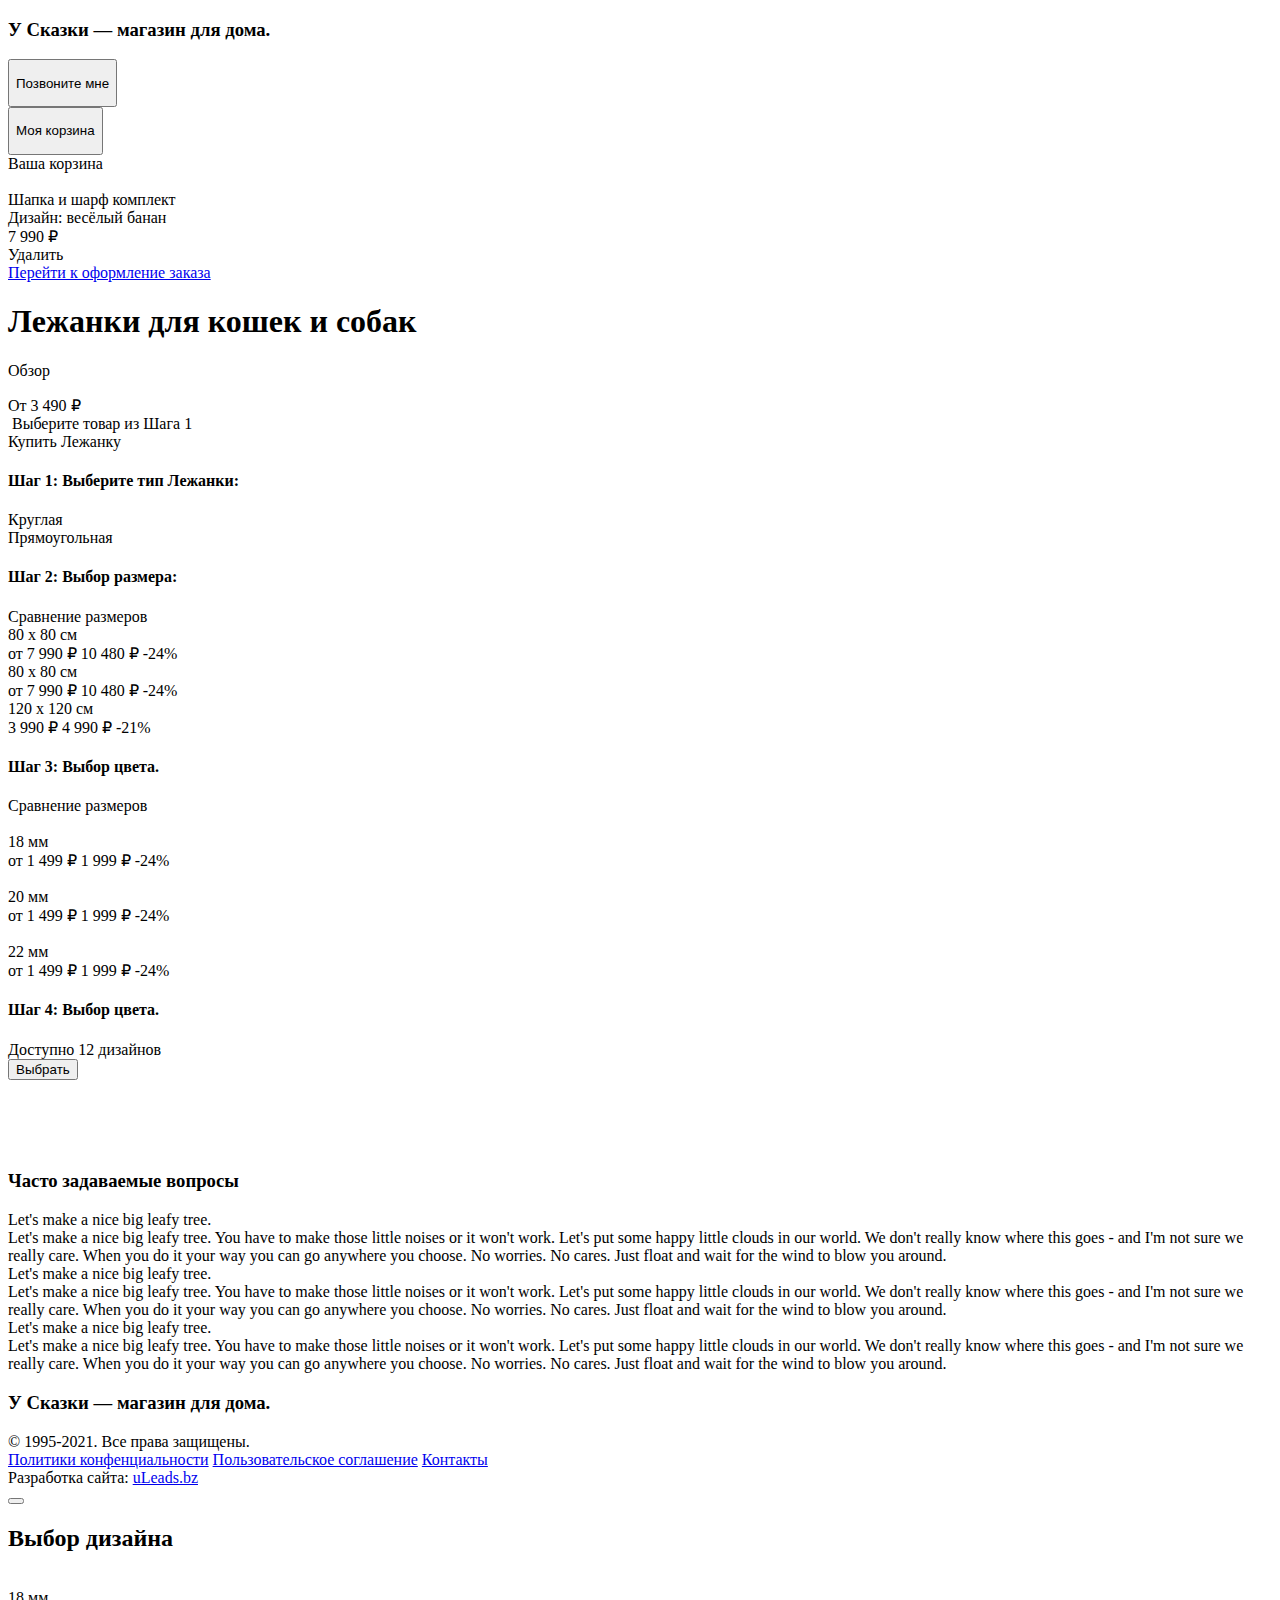
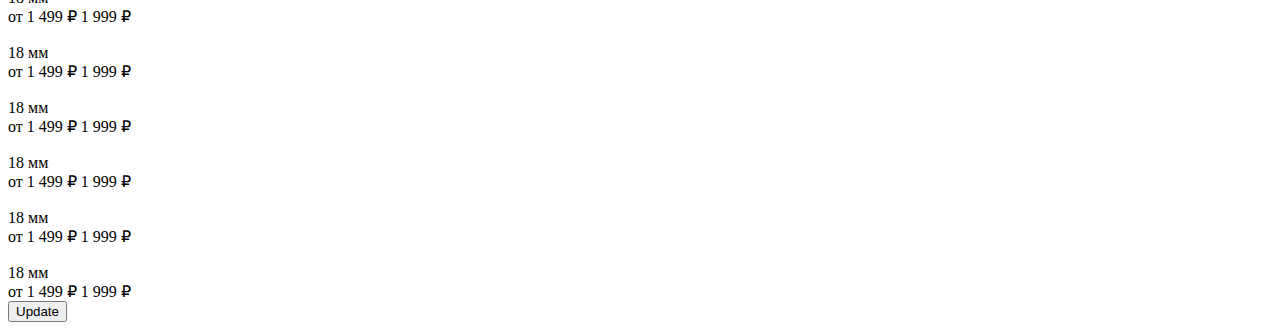
==== index.html @ e14f484a "fix main banner" ====
<!DOCTYPE html>
<html lang="ru">
  <head>
    <meta charset="utf-8">
    <title>У Сказки</title>
    <meta name="description" content="У Сказки" />
    <meta name="viewport" content="width=device-width, initial-scale=1.0, maximum-scale=1, user-scalable=yes">
    <link rel="stylesheet" type="text/css" href="//cdn.jsdelivr.net/npm/slick-carousel@1.8.1/slick/slick.css"/>
    <link rel="stylesheet" type="text/css" href="assets/css/main.min.css">
  </head>
<body>
  <div class="page">
    <header>
      <div class="container">
          <div class="page-header">
            <div class="page-header__name">
              <h3>У Сказки <span class="hide-tablet"> — магазин для дома.</span></h3>
            </div>
            <div class="page-header__actions">
              <div class="page-header__socials"> 
                <a href="#" class="icon-wrapper">
                  <span class="icon icon-vk"></span>
                </a>
                <a href="#" class="icon-wrapper">
                  <span class="icon icon-instagram"></span> 
                </a>
                <a href="#" class="icon-wrapper">
                  <span class="icon icon-telegram"></span>
                </a>
                 
              </div>
              <div  class="page-header__callback">
                <div class="callback" id="header-btn">
                  <button class="btn btn-primary btn-primary--icon">
                    <span class="icon icon-call"></span>
                    <p>Позвоните мне</p>
                  </button>
                </div>
              </div>
              <div  class="page-header__shop">
                <div class="shop">
                  <button class="btn btn-primary btn-primary--icon">
                    <span class="icon icon-shop"></span>
                    <p>Моя корзина</p>
                  </button>
                  <div class="shop-hint">
                    
                    <div class="shop-hint-empty" style="display: none;">
                      <span></span>
                      <div class="shop-hint-empty__main">
                        Ваша корзина пуста :(
                      </div>
                      <div class="shop-hint-empty__footer">
                        <a href="#">Перейти к покупкам</a>
                      </div>
                    </div>
                    <div class="shop-hint-full" >
                      <span></span>
                      <div class="shop-hint-full__header">
                        Ваша корзина
                      </div>
                      <div class="shop-hint-full__main">
                        <div class="shop-hint-full__item">
                          <div class="image">
                            <img src="./assets/img/cards/card-item.jpg" alt="">
                          </div>
                          <div class="main">
                            <div class="title">Шапка и шарф комплект</div>
                            <div class="desc">Дизайн: весёлый банан</div>
                          </div>
                          <div class="">
                            <div class="value">7 990 ₽</div>
                            <div class="delete">Удалить</div>
                          </div>
                        </div>
                      </div>
                      <div class="shop-hint-full__footer">
                        <a href="#">Перейти к оформление заказа</a>
                      </div>
                    </div>
                  </div>
                </div>
              </div>
            </div>
          </div>
      </div>
    </header>
    <main>
      <section class="card-line-wrapper">
        <div class="container">
          <div class="card-line d-flex">
            <div class="card-line__name">
              <h1>Лежанки для кошек и собак</h1>
            </div>
            <div class="card-line__info d-flex">
              <p class="name">Обзор</p>
              <span class="price">От 3 490 ₽</span>
            </div>
          </div>
        </div>
      </section>
      <section class="card-wrapper bg-grey">
        <div class="container">
          <div class="card d-flex">
            <div class="card__image">
              <img src="/assets/img/cards/card-item.jpg" alt="">
              <span>Выберите товар из Шага 1</span>
            </div>
            <div class="card__desc">
                <div class="card-name">
                  Купить Лежанку
                </div>
                <div class="card-steps">
                  <div class="card-step card-step--first">
                    <div class="card-step__name d-flex">
                      <span class="icon icon-check"></span>
                      <h4>Шаг 1: Выберите <span> тип Лежанки:</span></h4>
                    </div>
                    <div class="card-step__btns">
                      <div class="card-step-btn selected">
                        <div class="title">Круглая</div>
                      </div>
                      <div class="card-step-btn">
                        <div class="title">Прямоугольная</div>
                      </div>
                    </div>
                  </div>
                  <div class="card-step card-step--second">
                    <div class="card-step__name d-flex">
                      <span class="icon icon-attention"></span>
                      <h4>Шаг 2: Выбор <span>размера:</span></h4>
                      <span class="choose-size choose-modal-toggle">Сравнение размеров</span>
                    </div>
                    <div class="card-step__btns">
                      <div class="card-step-btn">
                        <div class="size">80 х 80 см</div>
                        <div class="price">
                          <span class="price-new">от 7 990 ₽</span>
                          <span class="price-old">10 480 ₽</span>
                          <span class="price-sales price-sales--red">-24%</span>
                        </div>
                      </div>
                      <div class="card-step-btn">
                        <div class="size">80 х 80 см</div>
                        <div class="price">
                          <span class="price-new">от 7 990 ₽</span>
                          <span class="price-old">10 480 ₽</span>
                          <span class="price-sales price-sales--blue">-24%</span>
                        </div>
                      </div>
                      <div class="card-step-btn">
                        <div class="size">120 х 120 см</div>
                        <div class="price">
                          <span class="price-new">3 990 ₽</span>
                          <span class="price-old">4 990 ₽</span>
                          <span class="price-sales price-sales--blue">-21%</span>
                        </div>
                      </div>
                    </div>
                  </div>
                  <div class="card-step card-step--third">
                    <div class="card-step__name d-flex">
                      <span class="icon icon-lock"></span>
                      <h4> Шаг 3: Выбор цвета.</h4>
                      <span class="choose-size choose-modal-toggle">Сравнение размеров</span>
                    </div>
                    <div class="card-step__btns">
                      <div class="card-step-btn">
                        <div class="image">
                          <img src="./assets/img/cards/card-item.jpg" alt="">
                        </div>
                        <div class="size">18 мм</div>
                        <div class="price">
                          <span class="price-new">от 1 499 ₽</span>
                          <span class="price-old">1 999 ₽</span>
                          <span class="price-sales price-sales--red">-24%</span>
                        </div>
                      </div>
                      <div class="card-step-btn">
                        <div class="image">
                          <img src="./assets/img/cards/card-item.jpg" alt="">
                        </div>
                        <div class="size">20 мм</div>
                        <div class="price">
                          <span class="price-new">от 1 499 ₽</span>
                          <span class="price-old">1 999 ₽</span>
                          <span class="price-sales price-sales--red">-24%</span>
                        </div>
                      </div>
                      <div class="card-step-btn">
                        <div class="image">
                          <img src="./assets/img/cards/card-item.jpg" alt="">
                        </div>
                        <div class="size">22 мм</div>
                        <div class="price">
                          <span class="price-new">от 1 499 ₽</span>
                          <span class="price-old">1 999 ₽</span>
                          <span class="price-sales price-sales--red">-24%</span>
                        </div>
                      </div>
                    </div>
                  </div>
                  <div class="card-step card-step--fourth">
                    <div class="card-step__name d-flex">
                      <span class="icon icon-lock"></span>
                      <h4> Шаг 4: Выбор цвета.</h4>
                     
                    </div>
                    <div class="card-step__btns">
                      <div class="card-step-btn card-step-btn--full">
                        <div>Доступно 12 дизайнов</div>
                        <button class="btn btn-card">Выбрать</button>
                      </div>
                    </div>
                  </div>
                </div>
            </div>
          </div>
        </div>
      </section>
      <section class="card-slider-wrapper">
        <div class="container">
          <div class="slider">
            <div class="slider-item">
              <img src="https://images7.alphacoders.com/384/thumb-1920-384265.jpg" alt="">
            </div>
            <div class="slider-item">
              <img src="https://images7.alphacoders.com/384/thumb-1920-384265.jpg" alt="">
            </div>
            <div class="slider-item">
              <img src="https://images7.alphacoders.com/384/thumb-1920-384265.jpg" alt="">
            </div>
            <div class="slider-item">
              <img src="https://images7.alphacoders.com/384/thumb-1920-384265.jpg" alt="">
            </div>
          </div>
        </div>
      </section>
      <section class="faq-wrapper bg-grey">
        <div class="container">
          <div class="faq">
            <div class="faq__header faq__header--active">
              <h3>Часто задаваемые вопросы</h3>
              <span class="arrow"></span>
            </div>
            <div class="faq__main">
                <div class="faq-item">
                  <div class="faq-item__header"> Let's make a nice big leafy tree.</div>
                  <div class="faq-item__main">
                    Let's make a nice big leafy tree. You have to make those little noises or it won't work. Let's put some happy little clouds in our world. We don't really know where this goes - and I'm not sure we really care. When you do it your way you can go anywhere you choose. No worries. No cares. Just float and wait for the wind to blow you around.
                  </div>
                </div>
                <div class="faq-item">
                  <div class="faq-item__header"> Let's make a nice big leafy tree.</div>
                  <div class="faq-item__main">
                    Let's make a nice big leafy tree. You have to make those little noises or it won't work. Let's put some happy little clouds in our world. We don't really know where this goes - and I'm not sure we really care. When you do it your way you can go anywhere you choose. No worries. No cares. Just float and wait for the wind to blow you around.
                  </div>
                </div>
                <div class="faq-item">
                  <div class="faq-item__header"> Let's make a nice big leafy tree.</div>
                  <div class="faq-item__main">
                    Let's make a nice big leafy tree. You have to make those little noises or it won't work. Let's put some happy little clouds in our world. We don't really know where this goes - and I'm not sure we really care. When you do it your way you can go anywhere you choose. No worries. No cares. Just float and wait for the wind to blow you around.
                  </div>
                </div>
            </div>
          </div>
        </div>
      </section>
    </main>
    <footer>
      <div class="container">
          <div class="footer-main">
            <div class="footer-main__name">
              <h3>У Сказки <span class="hide-tablet"> — магазин для дома.</span></h3>
            </div>
              <div class="footer-main__socials">
                <a href="#" class="icon-wrapper">
                  <span class="icon icon-vk"></span>
                </a>
                <a href="#" class="icon-wrapper">
                  <span class="icon icon-instagram"></span>
                </a>
                <a href="#" class="icon-wrapper">
                  <span class="icon icon-telegram"></span>
                </a>
              </div>
          </div>
      </div>
      <div class="footer-line"></div>
      <div class="container">
          <div class="footer-info">
            <div class="footer-info__license">
              © 1995-2021. Все права защищены.
            </div>
            <div class="footer-info__links">
              <a href="#">Политики конфенциальности</a>
              <a href="#">Пользовательское соглашение</a>
              <a href="#">Контакты</a>
            </div>
            <div class="footer-info__develop">
              Разработка сайта: <a href="uLeads.bz" target="_blank">uLeads.bz</a> 
            </div>
          </div>
      </div>
    </footer>
  </div>



  <div class="modal choose-design-modal">
    <div class="modal-overlay choose-modal-toggle"></div>
    <div class="modal-wrapper modal-transition">
      <div class="modal-header choose-design-modal-header">
        <button class="modal-close choose-modal-toggle"></button>
        <h2 class="modal-heading">Выбор дизайна</h2>
      </div>
      <div class="modal-body">
        <div class="modal-content choose-design-modal-content">
            <div class="choose-design-modal-designs">
              <div class="main-card">

              </div>
              <div class="choose-card choose-card-wrapper">
                <div class="card-design">
                    <div class="image">
                      <img src="./assets/img/cards/card-item.jpg" alt="">
                    </div>
                    <div class="size">18 мм</div>
                    <div class="price">
                      <span class="price-new">от 1 499 ₽</span>
                      <span class="price-old">1 999 ₽</span>
                    </div>
                </div>
                <div class="card-design">
                  <div class="image">
                    <img src="./assets/img/cards/card-item.jpg" alt="">
                  </div>
                  <div class="size">18 мм</div>
                  <div class="price">
                    <span class="price-new">от 1 499 ₽</span>
                    <span class="price-old">1 999 ₽</span>
                  </div>
                </div>
                <div class="card-design">
                  <div class="image">
                    <img src="./assets/img/cards/card-item.jpg" alt="">
                  </div>
                  <div class="size">18 мм</div>
                  <div class="price">
                    <span class="price-new">от 1 499 ₽</span>
                    <span class="price-old">1 999 ₽</span>
                  </div>
                </div>
                <div class="card-design">
                  <div class="image">
                    <img src="./assets/img/cards/card-item.jpg" alt="">
                  </div>
                  <div class="size">18 мм</div>
                  <div class="price">
                    <span class="price-new">от 1 499 ₽</span>
                    <span class="price-old">1 999 ₽</span>
                  </div>
                </div>
                <div class="card-design">
                  <div class="image">
                    <img src="./assets/img/cards/card-item.jpg" alt="">
                  </div>
                  <div class="size">18 мм</div>
                  <div class="price">
                    <span class="price-new">от 1 499 ₽</span>
                    <span class="price-old">1 999 ₽</span>
                  </div>
                </div>
                <div class="card-design">
                  <div class="image">
                    <img src="./assets/img/cards/card-item.jpg" alt="">
                  </div>
                  <div class="size">18 мм</div>
                  <div class="price">
                    <span class="price-new">от 1 499 ₽</span>
                    <span class="price-old">1 999 ₽</span>
                  </div>
                </div>
              </div>
            </div>
          <button class="modal-toggle">Update</button>
        </div>
      </div>
    </div>
  </div>



  <script src="https://ajax.googleapis.com/ajax/libs/jquery/3.3.1/jquery.min.js"></script>
  <script type="text/javascript" src="//cdn.jsdelivr.net/npm/slick-carousel@1.8.1/slick/slick.min.js"></script>
  <script src="./assets/js/main.js"></script>

</body>
</html>
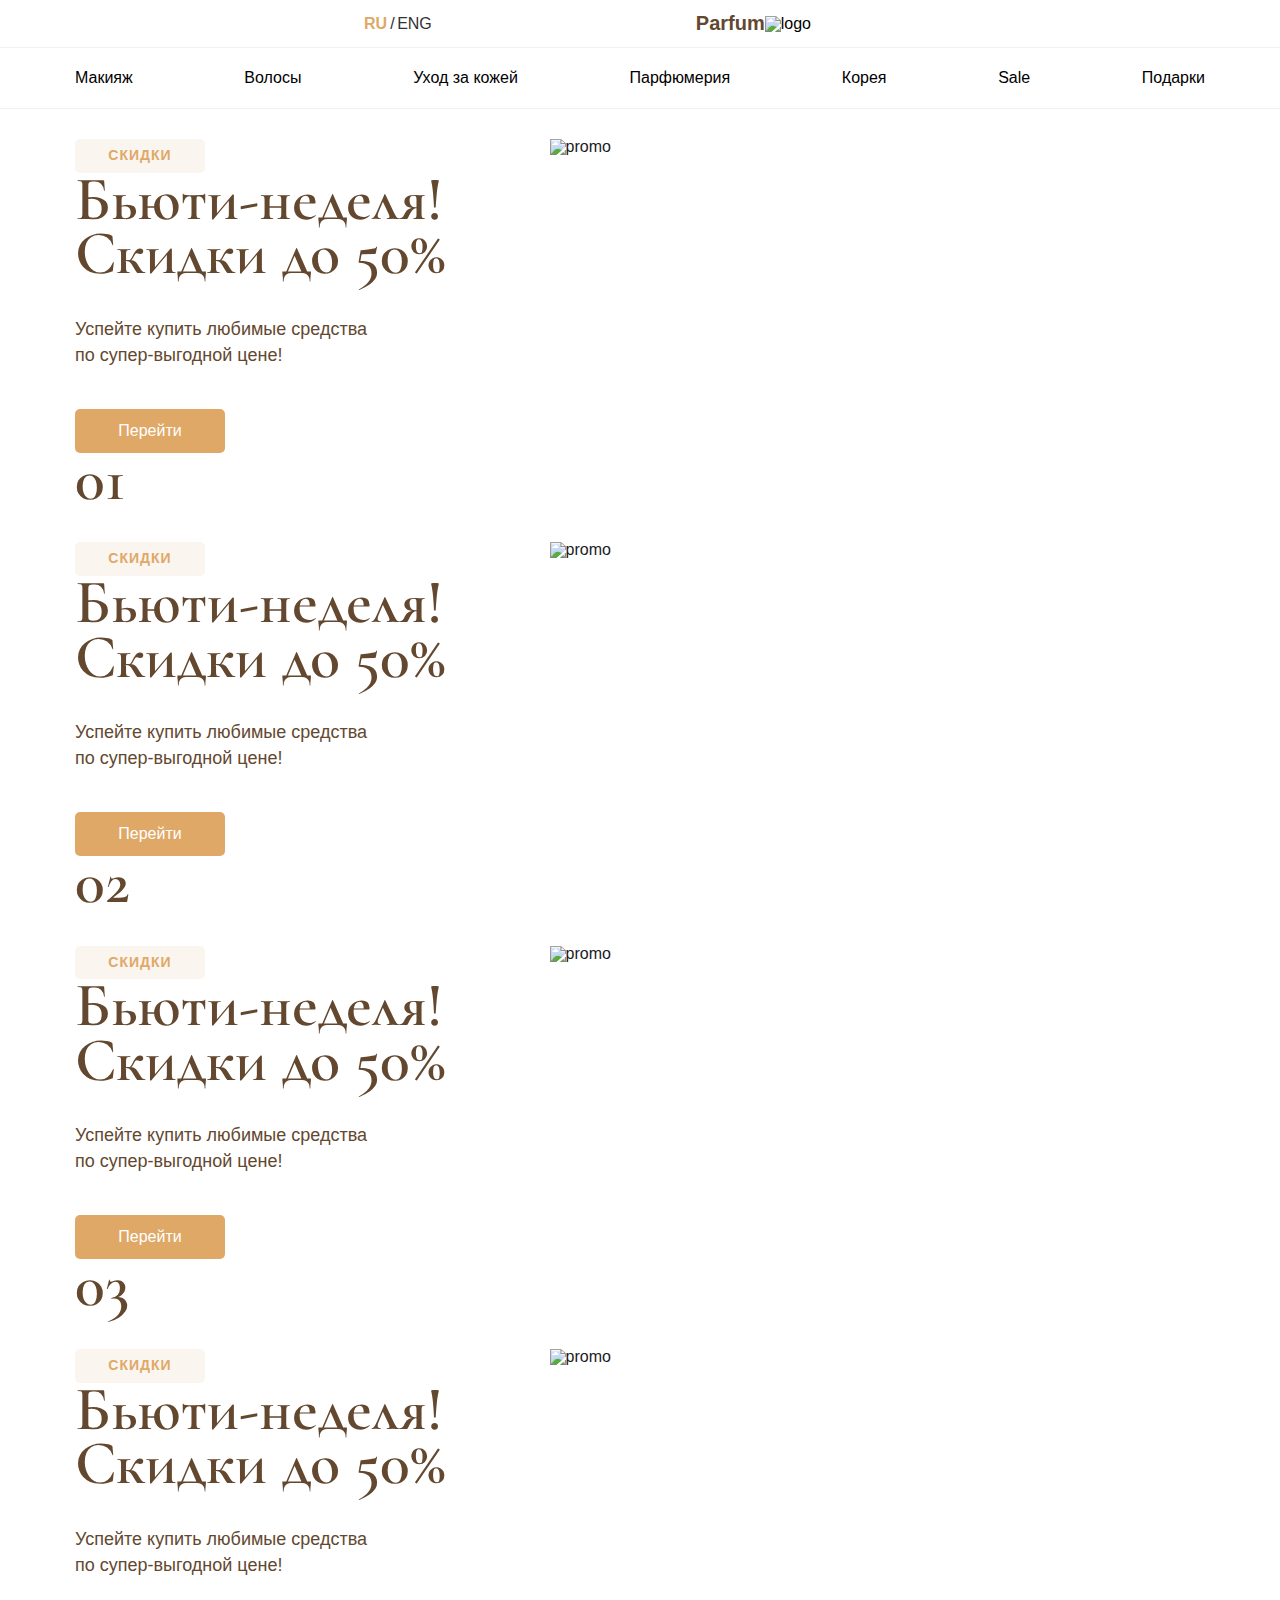
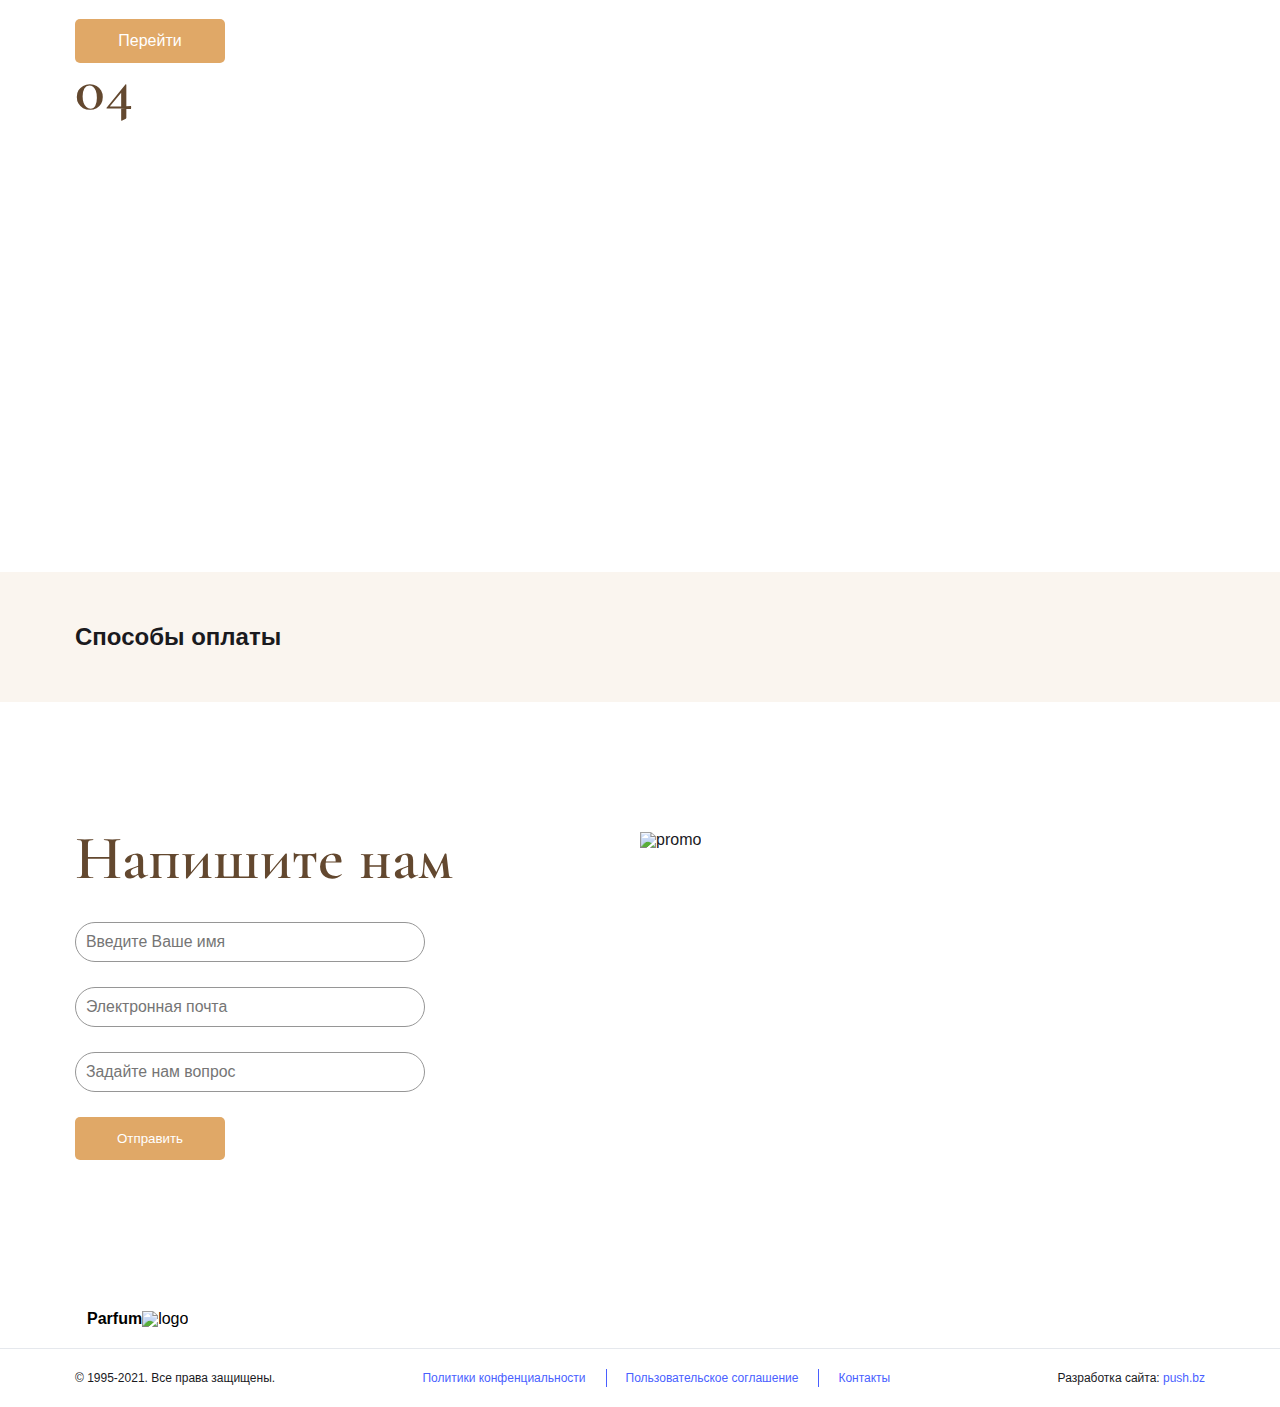
==== commit 61f1f8fa: "fix header" ====
--- a/index.html
+++ b/index.html
@@ -2,276 +2,303 @@
 <html lang="ru">
   <head>
     <meta charset="utf-8">
-    <title>У Сказки</title>
-    <meta name="description" content="У Сказки" />
+    <title>Парфюмерия</title>
+    <meta name="description" content="Парфюмерия" />
     <meta name="viewport" content="width=device-width, initial-scale=1.0, maximum-scale=1, user-scalable=yes">
     <link rel="stylesheet" type="text/css" href="//cdn.jsdelivr.net/npm/slick-carousel@1.8.1/slick/slick.css"/>
     <link rel="stylesheet" type="text/css" href="assets/css/main.min.css">
+    <link rel="preconnect" href="https://fonts.googleapis.com">
+    <link rel="preconnect" href="https://fonts.gstatic.com" crossorigin>
+    <link href="https://fonts.googleapis.com/css2?family=Cormorant+Garamond:wght@400;600;700&display=swap" rel="stylesheet">
   </head>
 <body>
   <div class="page">
     <header>
-      <div class="container">
+      <div class="page-top-line">
+        <div class="container">
           <div class="page-header">
+            <div class="mobile-btn">
+              <span></span>
+              <span></span>
+              <span></span>
+            </div>
+            <div class="page-header__lang">
+              <ul class="lang-items">
+                <li class="active"> 
+                  <a href="#">RU</a>
+                </li>
+                <li>
+                  <a href="#">ENG</a>
+                </li>
+              </ul>
+            </div>
             <div class="page-header__name">
-              <h3>У Сказки <span class="hide-tablet"> — магазин для дома.</span></h3>
+              <a href="./index.html">
+                <h3>Parfum</h3>
+                <img src="./assets/img/logotype.png" alt="logo">
+              </a>
             </div>
             <div class="page-header__actions">
-              <div class="page-header__socials"> 
-                <a href="#" class="icon-wrapper">
-                  <span class="icon icon-vk"></span>
-                </a>
-                <a href="#" class="icon-wrapper">
-                  <span class="icon icon-instagram"></span> 
-                </a>
-                <a href="#" class="icon-wrapper">
-                  <span class="icon icon-telegram"></span>
-                </a>
-                 
-              </div>
-              <div  class="page-header__callback">
-                <div class="callback" id="header-btn">
-                  <button class="btn btn-primary btn-primary--icon">
-                    <span class="icon icon-call"></span>
-                    <p>Позвоните мне</p>
-                  </button>
-                </div>
-              </div>
-              <div  class="page-header__shop">
+              <div class="page-header__account account" id="account-btn">
+                <button class="button button-icon">
+                    <span class="icon icon-account"></span>
+                </button>
+              </div>
+              <div  class="page-header__shop" id="shop-btn">
                 <div class="shop">
-                  <button class="btn btn-primary btn-primary--icon">
+                  <button class="button button-icon">
                     <span class="icon icon-shop"></span>
-                    <p>Моя корзина</p>
-                  </button>
-                  <div class="shop-hint">
-                    
-                    <div class="shop-hint-empty" style="display: none;">
-                      <span></span>
-                      <div class="shop-hint-empty__main">
-                        Ваша корзина пуста :(
-                      </div>
-                      <div class="shop-hint-empty__footer">
-                        <a href="#">Перейти к покупкам</a>
-                      </div>
-                    </div>
-                    <div class="shop-hint-full" >
-                      <span></span>
-                      <div class="shop-hint-full__header">
-                        Ваша корзина
-                      </div>
-                      <div class="shop-hint-full__main">
-                        <div class="shop-hint-full__item">
+                </button>
+                <div class="shop-hint">
+                  
+                  <div class="shop-hint-empty" style="display: none;">
+                    <span></span>
+                    <div class="shop-hint-empty__main">
+                      Ваша корзина пуста :(
+                    </div>
+                    <div class="shop-hint-empty__footer">
+                      <a href="#">Перейти к покупкам</a>
+                    </div>
+                  </div>
+                  <div class="shop-hint-full" >
+                    <span></span>
+                    <div class="shop-hint-full__header">
+                      Ваша корзина
+                    </div>
+                    <div class="shop-hint-full__main">
+                      <div class="shop-hint-full__item">
+                        <a href="./card.html" class="d-flex">
                           <div class="image">
                             <img src="./assets/img/cards/card-item.jpg" alt="">
                           </div>
                           <div class="main">
-                            <div class="title">Шапка и шарф комплект</div>
-                            <div class="desc">Дизайн: весёлый банан</div>
+                            <div class="title">Missha ВВ-крем M Perfect Cover BB Cream</div>
+                            <div class="desc">Уход</div>
                           </div>
-                          <div class="">
-                            <div class="value">7 990 ₽</div>
-                            <div class="delete">Удалить</div>
-                          </div>
+                        </a>
+                        
+                        <div class="">
+                          <div class="value">7 990 ₽</div>
+                          <div class="delete">Удалить</div>
                         </div>
                       </div>
-                      <div class="shop-hint-full__footer">
-                        <a href="#">Перейти к оформление заказа</a>
-                      </div>
-                    </div>
-                  </div>
-                </div>
-              </div>
-            </div>
-          </div>
+                    </div>
+                    <div class="shop-hint-full__footer">
+                      <a href="#">Перейти к оформление заказа</a>
+                    </div>
+                  </div>
+                </div>
+                </div>
+                  
+              </div>
+            </div>
+          </div>
+        </div>          
+      </div>
+      <div class="page-menu">
+        <div class="container">
+          
+          <ul class="menu">
+            <li class="menu-item"><a href="#" class="menu-link">Макияж</a></li>
+            <li class="menu-item"><a href="#" class="menu-link">Волосы</a></li>
+            <li class="menu-item"><a href="#" class="menu-link">Уход за кожей</a></li>
+            <li class="menu-item"><a href="#" class="menu-link">Парфюмерия</a></li>
+            <li class="menu-item"><a href="#" class="menu-link">Корея</a></li>
+            <li class="menu-item"><a href="#" class="menu-link">Sale</a></li>
+            <li class="menu-item"><a href="#" class="menu-link">Подарки</a></li>
+          </ul>
+        </div>
       </div>
     </header>
     <main>
-      <section class="card-line-wrapper">
-        <div class="container">
-          <div class="card-line d-flex">
-            <div class="card-line__name">
-              <h1>Лежанки для кошек и собак</h1>
-            </div>
-            <div class="card-line__info d-flex">
-              <p class="name">Обзор</p>
-              <span class="price">От 3 490 ₽</span>
+      <section class="section promo-slider-wrapper">
+        <div class="container">
+          <div class="promo-slider">
+            <div class="promo-slide">
+              <div class="promo-slide-content">
+                <div class="promo-slide__discount">
+                  <span class="discount">Скидки</span>
+                </div>
+                <div class="promo-slide__main">
+                  <h1 class="main-text">Бьюти-неделя! Скидки до 50%</h1>
+                  <h2 class="second-text">
+                    Успейте купить любимые  средства по супер-выгодной цене!
+                  </h2>
+                  <a class="button button-primary" href="/collection/all">Перейти</a>
+                </div>
+                <div class="promo-slide__number">01</div>
+              </div>
+              <div class="promo-slide-img">
+                <img src="./assets/img/promo/promo-1.jpg" alt="promo">
+              </div>
+            </div>
+            <div class="promo-slide">
+              <div class="promo-slide-content">
+                <div class="promo-slide__discount">
+                  <span class="discount">Скидки</span>
+                </div>
+                <div class="promo-slide__main">
+                  <h1 class="main-text">Бьюти-неделя! Скидки до 50%</h1>
+                  <h2 class="second-text">
+                    Успейте купить любимые  средства по супер-выгодной цене!
+                  </h2>
+                  <a class="button button-primary" href="/collection/all">Перейти</a>
+                </div>
+                <div class="promo-slide__number">02</div>
+              </div>
+              <div class="promo-slide-img">
+                <img src="./assets/img/promo/promo-1.jpg" alt="promo">
+              </div>
+            </div>
+            <div class="promo-slide">
+              <div class="promo-slide-content">
+                <div class="promo-slide__discount">
+                  <span class="discount">Скидки</span>
+                </div>
+                <div class="promo-slide__main">
+                  <h1 class="main-text">Бьюти-неделя! Скидки до 50%</h1>
+                  <h2 class="second-text">
+                    Успейте купить любимые  средства по супер-выгодной цене!
+                  </h2>
+                  <a class="button button-primary" href="/collection/all">Перейти</a>
+                </div>
+                <div class="promo-slide__number">03</div>
+              </div>
+              <div class="promo-slide-img">
+                <img src="./assets/img/promo/promo-1.jpg" alt="promo">
+              </div>
+            </div>
+            <div class="promo-slide">
+              <div class="promo-slide-content">
+                <div class="promo-slide__discount">
+                  <span class="discount">Скидки</span>
+                </div>
+                <div class="promo-slide__main">
+                  <h1 class="main-text">Бьюти-неделя! Скидки до 50%</h1>
+                  <h2 class="second-text">
+                    Успейте купить любимые  средства по супер-выгодной цене!
+                  </h2>
+                  <a class="button button-primary" href="/collection/all">Перейти</a>
+                </div>
+                <div class="promo-slide__number">04</div>
+              </div>
+              <div class="promo-slide-img">
+                <img src="./assets/img/promo/promo-1.jpg" alt="promo">
+              </div>
             </div>
           </div>
         </div>
       </section>
-      <section class="card-wrapper bg-grey">
-        <div class="container">
-          <div class="card d-flex">
-            <div class="card__image">
-              <img src="/assets/img/cards/card-item.jpg" alt="">
-              <span>Выберите товар из Шага 1</span>
-            </div>
-            <div class="card__desc">
-                <div class="card-name">
-                  Купить Лежанку
-                </div>
-                <div class="card-steps">
-                  <div class="card-step card-step--first">
-                    <div class="card-step__name d-flex">
-                      <span class="icon icon-check"></span>
-                      <h4>Шаг 1: Выберите <span> тип Лежанки:</span></h4>
-                    </div>
-                    <div class="card-step__btns">
-                      <div class="card-step-btn selected">
-                        <div class="title">Круглая</div>
-                      </div>
-                      <div class="card-step-btn">
-                        <div class="title">Прямоугольная</div>
-                      </div>
-                    </div>
-                  </div>
-                  <div class="card-step card-step--second">
-                    <div class="card-step__name d-flex">
-                      <span class="icon icon-attention"></span>
-                      <h4>Шаг 2: Выбор <span>размера:</span></h4>
-                      <span class="choose-size choose-modal-toggle">Сравнение размеров</span>
-                    </div>
-                    <div class="card-step__btns">
-                      <div class="card-step-btn">
-                        <div class="size">80 х 80 см</div>
-                        <div class="price">
-                          <span class="price-new">от 7 990 ₽</span>
-                          <span class="price-old">10 480 ₽</span>
-                          <span class="price-sales price-sales--red">-24%</span>
-                        </div>
-                      </div>
-                      <div class="card-step-btn">
-                        <div class="size">80 х 80 см</div>
-                        <div class="price">
-                          <span class="price-new">от 7 990 ₽</span>
-                          <span class="price-old">10 480 ₽</span>
-                          <span class="price-sales price-sales--blue">-24%</span>
-                        </div>
-                      </div>
-                      <div class="card-step-btn">
-                        <div class="size">120 х 120 см</div>
-                        <div class="price">
-                          <span class="price-new">3 990 ₽</span>
-                          <span class="price-old">4 990 ₽</span>
-                          <span class="price-sales price-sales--blue">-21%</span>
-                        </div>
-                      </div>
-                    </div>
-                  </div>
-                  <div class="card-step card-step--third">
-                    <div class="card-step__name d-flex">
-                      <span class="icon icon-lock"></span>
-                      <h4> Шаг 3: Выбор цвета.</h4>
-                      <span class="choose-size choose-modal-toggle">Сравнение размеров</span>
-                    </div>
-                    <div class="card-step__btns">
-                      <div class="card-step-btn">
-                        <div class="image">
-                          <img src="./assets/img/cards/card-item.jpg" alt="">
-                        </div>
-                        <div class="size">18 мм</div>
-                        <div class="price">
-                          <span class="price-new">от 1 499 ₽</span>
-                          <span class="price-old">1 999 ₽</span>
-                          <span class="price-sales price-sales--red">-24%</span>
-                        </div>
-                      </div>
-                      <div class="card-step-btn">
-                        <div class="image">
-                          <img src="./assets/img/cards/card-item.jpg" alt="">
-                        </div>
-                        <div class="size">20 мм</div>
-                        <div class="price">
-                          <span class="price-new">от 1 499 ₽</span>
-                          <span class="price-old">1 999 ₽</span>
-                          <span class="price-sales price-sales--red">-24%</span>
-                        </div>
-                      </div>
-                      <div class="card-step-btn">
-                        <div class="image">
-                          <img src="./assets/img/cards/card-item.jpg" alt="">
-                        </div>
-                        <div class="size">22 мм</div>
-                        <div class="price">
-                          <span class="price-new">от 1 499 ₽</span>
-                          <span class="price-old">1 999 ₽</span>
-                          <span class="price-sales price-sales--red">-24%</span>
-                        </div>
-                      </div>
-                    </div>
-                  </div>
-                  <div class="card-step card-step--fourth">
-                    <div class="card-step__name d-flex">
-                      <span class="icon icon-lock"></span>
-                      <h4> Шаг 4: Выбор цвета.</h4>
-                     
-                    </div>
-                    <div class="card-step__btns">
-                      <div class="card-step-btn card-step-btn--full">
-                        <div>Доступно 12 дизайнов</div>
-                        <button class="btn btn-card">Выбрать</button>
-                      </div>
-                    </div>
-                  </div>
-                </div>
+      <section class="section brand-slider-wrapper">
+        <div class="container">
+          <div class="brand-slider">
+            <div class="brand-slider-item">
+              <img src="./assets/img/brand/lancome.png" alt="">
+            </div>
+            <div class="brand-slider-item">
+              <img src="./assets/img/brand/loreal.png" alt="">
+            </div>
+            <div class="brand-slider-item">
+              <img src="./assets/img/brand/missha.png" alt="">
+            </div>
+            <div class="brand-slider-item">
+              <img src="./assets/img/brand/sephora.png" alt="">
+            </div>
+            <div class="brand-slider-item">
+              <img src="./assets/img/brand/loreal.png" alt="">
+            </div>
+            <div class="brand-slider-item">
+              <img src="./assets/img/brand/missha.png" alt="">
+            </div>
+            <div class="brand-slider-item">
+              <img src="./assets/img/brand/sephora.png" alt="">
+            </div>
+            <div class="brand-slider-item">
+              <img src="./assets/img/brand/loreal.png" alt="">
+            </div>
+            <div class="brand-slider-item">
+              <img src="./assets/img/brand/missha.png" alt="">
+            </div>
+            <div class="brand-slider-item">
+              <img src="./assets/img/brand/sephora.png" alt="">
             </div>
           </div>
         </div>
       </section>
-      <section class="card-slider-wrapper">
-        <div class="container">
-          <div class="slider">
-            <div class="slider-item">
-              <img src="https://images7.alphacoders.com/384/thumb-1920-384265.jpg" alt="">
-            </div>
-            <div class="slider-item">
-              <img src="https://images7.alphacoders.com/384/thumb-1920-384265.jpg" alt="">
-            </div>
-            <div class="slider-item">
-              <img src="https://images7.alphacoders.com/384/thumb-1920-384265.jpg" alt="">
-            </div>
-            <div class="slider-item">
-              <img src="https://images7.alphacoders.com/384/thumb-1920-384265.jpg" alt="">
+      <section class="section faq-wrapper bg-grey">
+        <div class="container">
+          <div class="faq">
+            <div class="faq__header faq__header--active">
+              <h3>Способы оплаты</h3>
+              <span class="arrow"></span>
+            </div>
+            <div class="faq__main">
+                <div class="faq-item">
+                  <div class="faq-item__header"> 1. Наличная оплата при получении заказа</div>
+                  <div class="faq-item__main">
+                    Если вы не хотите предварительно оплачивать заказ, у вас есть возможность рассчитаться с курьером наличными в момент получения посылки. Чтобы процесс был максимально комфортным и для вас, и для курьера, рекомендуем заранее подготовить нужную сумму.
+                  </div>
+                </div>
+                <div class="faq-item">
+                  <div class="faq-item__header"> 2. Безналичная оплата при оформлении заказа</div>
+                  <div class="faq-item__main">
+                    Обладатели карт Visa и MasterCard могут полностью оплатить заказ в момент его оформления. Данный вариант оплаты позволит сэкономить время при получении посылки. При встрече с курьером, менеджерами пункта самовывоза или почтового отделения вам нужно будет просто забрать заказ, предварительно предоставив документ, подтверждающий личность получателя.
+                  </div>
+                </div>
+                <div class="faq-item">
+                  <div class="faq-item__header">3. Оплата наличными на пункте самовывоза</div>
+                  <div class="faq-item__main">
+                    В Киеве и Харькове работают пункты самовывоза, которые позволяют забрать заказ в наиболее удобном для вас месте. При оформлении заказа вам нужно указать вариант доставки, выбрав один из предложенных пунктов самовывоза. Обратите внимание: на пунктах самовывоза возможен расчет только наличными средствами. Чтобы рассчитаться платежной картой, вам нужно выбрать удобный способ оплаты на этапе оформления заказа. 
+                  </div>
+                </div>
+                <div class="faq-item">
+                  <div class="faq-item__header">4. Оплата наличными при получении на почтовых отделениях и пунктах выдачи посылок</div>
+                  <div class="faq-item__main">
+                    При получении посылки на отделениях Новой Почты, Укрпочты, Интайм, Мист Экспресс, Justin или Автолюкс вы можете расплатиться только наличными. Таким образом, вы оплачиваете исключительно сумму заказа без скрытых платежей, комиссий и услуг транспортных компаний.
+                  </div>
+                </div>
             </div>
           </div>
         </div>
       </section>
-      <section class="faq-wrapper bg-grey">
-        <div class="container">
-          <div class="faq">
-            <div class="faq__header faq__header--active">
-              <h3>Часто задаваемые вопросы</h3>
-              <span class="arrow"></span>
-            </div>
-            <div class="faq__main">
-                <div class="faq-item">
-                  <div class="faq-item__header"> Let's make a nice big leafy tree.</div>
-                  <div class="faq-item__main">
-                    Let's make a nice big leafy tree. You have to make those little noises or it won't work. Let's put some happy little clouds in our world. We don't really know where this goes - and I'm not sure we really care. When you do it your way you can go anywhere you choose. No worries. No cares. Just float and wait for the wind to blow you around.
-                  </div>
-                </div>
-                <div class="faq-item">
-                  <div class="faq-item__header"> Let's make a nice big leafy tree.</div>
-                  <div class="faq-item__main">
-                    Let's make a nice big leafy tree. You have to make those little noises or it won't work. Let's put some happy little clouds in our world. We don't really know where this goes - and I'm not sure we really care. When you do it your way you can go anywhere you choose. No worries. No cares. Just float and wait for the wind to blow you around.
-                  </div>
-                </div>
-                <div class="faq-item">
-                  <div class="faq-item__header"> Let's make a nice big leafy tree.</div>
-                  <div class="faq-item__main">
-                    Let's make a nice big leafy tree. You have to make those little noises or it won't work. Let's put some happy little clouds in our world. We don't really know where this goes - and I'm not sure we really care. When you do it your way you can go anywhere you choose. No worries. No cares. Just float and wait for the wind to blow you around.
-                  </div>
-                </div>
-            </div>
-          </div>
-        </div>
+      <section class="section section-feedback-wrapper">
+        <div class="container">
+          <div class="section-feedback">
+            <div class="section-feedback__text-block">
+              <h3 class="main-text">Напишите нам</h3>
+              <form action="" method="POST">
+                <div class="input-wrap">
+                  <label for="name">
+                  <input id="name" type="text" placeholder="Введите Ваше имя">
+                </div>
+                <div class="input-wrap">
+                  <label for="email">
+                  <input id="email" type="email" placeholder="Электронная почта">
+                </div>
+                <div class="input-wrap">
+                  <label for="ask">
+                  <input id="ask" type="text" placeholder="Задайте нам вопрос">
+                </div>
+                <div class="button-wrap">
+                  <button class="button button-primary">Отправить</button>
+                </div>
+              </form>
+            </div>
+            <div class="section-feedback__img">
+              <img src="./assets/img/promo/promo-1.jpg" alt="promo">
+            </div>
+          </div>
+        </div> 
       </section>
     </main>
     <footer>
       <div class="container">
           <div class="footer-main">
             <div class="footer-main__name">
-              <h3>У Сказки <span class="hide-tablet"> — магазин для дома.</span></h3>
+              <a href="./index.html" class="d-flex">
+                <h3>Parfum</h3>
+                <img src="./assets/img/logotype.png" alt="logo">
+              </a>
             </div>
               <div class="footer-main__socials">
                 <a href="#" class="icon-wrapper">
@@ -298,97 +325,12 @@
               <a href="#">Контакты</a>
             </div>
             <div class="footer-info__develop">
-              Разработка сайта: <a href="uLeads.bz" target="_blank">uLeads.bz</a> 
+              Разработка сайта: <a href="#" target="_blank">push.bz</a> 
             </div>
           </div>
       </div>
     </footer>
   </div>
-
-
-
-  <div class="modal choose-design-modal">
-    <div class="modal-overlay choose-modal-toggle"></div>
-    <div class="modal-wrapper modal-transition">
-      <div class="modal-header choose-design-modal-header">
-        <button class="modal-close choose-modal-toggle"></button>
-        <h2 class="modal-heading">Выбор дизайна</h2>
-      </div>
-      <div class="modal-body">
-        <div class="modal-content choose-design-modal-content">
-            <div class="choose-design-modal-designs">
-              <div class="main-card">
-
-              </div>
-              <div class="choose-card choose-card-wrapper">
-                <div class="card-design">
-                    <div class="image">
-                      <img src="./assets/img/cards/card-item.jpg" alt="">
-                    </div>
-                    <div class="size">18 мм</div>
-                    <div class="price">
-                      <span class="price-new">от 1 499 ₽</span>
-                      <span class="price-old">1 999 ₽</span>
-                    </div>
-                </div>
-                <div class="card-design">
-                  <div class="image">
-                    <img src="./assets/img/cards/card-item.jpg" alt="">
-                  </div>
-                  <div class="size">18 мм</div>
-                  <div class="price">
-                    <span class="price-new">от 1 499 ₽</span>
-                    <span class="price-old">1 999 ₽</span>
-                  </div>
-                </div>
-                <div class="card-design">
-                  <div class="image">
-                    <img src="./assets/img/cards/card-item.jpg" alt="">
-                  </div>
-                  <div class="size">18 мм</div>
-                  <div class="price">
-                    <span class="price-new">от 1 499 ₽</span>
-                    <span class="price-old">1 999 ₽</span>
-                  </div>
-                </div>
-                <div class="card-design">
-                  <div class="image">
-                    <img src="./assets/img/cards/card-item.jpg" alt="">
-                  </div>
-                  <div class="size">18 мм</div>
-                  <div class="price">
-                    <span class="price-new">от 1 499 ₽</span>
-                    <span class="price-old">1 999 ₽</span>
-                  </div>
-                </div>
-                <div class="card-design">
-                  <div class="image">
-                    <img src="./assets/img/cards/card-item.jpg" alt="">
-                  </div>
-                  <div class="size">18 мм</div>
-                  <div class="price">
-                    <span class="price-new">от 1 499 ₽</span>
-                    <span class="price-old">1 999 ₽</span>
-                  </div>
-                </div>
-                <div class="card-design">
-                  <div class="image">
-                    <img src="./assets/img/cards/card-item.jpg" alt="">
-                  </div>
-                  <div class="size">18 мм</div>
-                  <div class="price">
-                    <span class="price-new">от 1 499 ₽</span>
-                    <span class="price-old">1 999 ₽</span>
-                  </div>
-                </div>
-              </div>
-            </div>
-          <button class="modal-toggle">Update</button>
-        </div>
-      </div>
-    </div>
-  </div>
-
 
 
   <script src="https://ajax.googleapis.com/ajax/libs/jquery/3.3.1/jquery.min.js"></script>
--- a/assets/css/main.min.css
+++ b/assets/css/main.min.css
@@ -0,0 +1,2 @@
+html,body,body div,object,iframe,h1,h2,h3,h4,h5,h6,p,blockquote,pre,abbr,address,cite,code,dfn,em,img,ins,kbd,q,samp,small,sub,sup,var,dl,dt,dd,ol,ul,li,fieldset,form,label,legend,table,caption,tbody,tfoot,thead,tr,th,td,article,aside,figure,footer,header,menu,nav,section,time,mark,audio,video,details,summary{margin:0;padding:0;border:0;font-size:100%;font-family:"Proxima Nova", sans-serif;font-weight:normal;font-style:normal;vertical-align:baseline;background:transparent}article,aside,figure,footer,header,nav,section,details,summary{display:block}html{-webkit-box-sizing:border-box;box-sizing:border-box;height:100%;max-width:100%;min-width:320px;overflow-x:hidden}*,*:before,*:after{-webkit-box-sizing:inherit;box-sizing:inherit}img,object,embed{max-width:100%}html{overflow-y:scroll}ul{list-style:none}blockquote,q{quotes:none}blockquote:before,blockquote:after,q:before,q:after{content:'';content:none}a{margin:0;padding:0;font-size:100%;vertical-align:baseline;background:transparent;text-decoration:none;color:#000}del{text-decoration:line-through}abbr[title],dfn[title]{border-bottom:1px dotted #000;cursor:help}table{border-collapse:collapse;border-spacing:0}th{font-weight:bold;vertical-align:bottom}td{font-weight:normal;vertical-align:top}hr{display:block;height:1px;border:0;border-top:1px solid #ccc;padding:0}input,select{vertical-align:middle}pre{white-space:pre;white-space:pre-wrap;white-space:pre-line;word-wrap:break-word}input[type="radio"]{vertical-align:text-bottom}input[type="checkbox"]{vertical-align:bottom}.ie7 input[type="checkbox"]{vertical-align:baseline}.ie6 input{vertical-align:text-bottom}select,input,textarea{font:99% sans-serif}select:focus,input:focus,textarea:focus,button:focus{outline:0}table{font-size:inherit;font:100%}small{font-size:85%}strong{font-weight:bold}td,td img{vertical-align:top}sub,sup{font-size:75%;line-height:0;position:relative}sup{top:-0.5em}sub{bottom:-0.25em}pre,code,kbd,samp{font-family:"Proxima Nova", sans-serif}.clickable,label,input[type=button],input[type=submit],input[type=file],button{cursor:pointer}button,input,select,textarea{margin:0}button,input[type=button]{width:auto;overflow:visible}.ie7 img{-ms-interpolation-mode:bicubic}.clearfix:before,.clearfix:after{content:"\0020";display:block;height:0;overflow:hidden}.clearfix:after{clear:both}.clearfix{zoom:1}.button{border:1px solid transparent;border-radius:5px;color:#fff;background-color:#e0a867;padding:13px 30px;min-width:150px;-webkit-transition:-webkit-box-shadow .8s;transition:-webkit-box-shadow .8s;transition:box-shadow .8s;transition:box-shadow .8s, -webkit-box-shadow .8s;display:-webkit-inline-box;display:-ms-inline-flexbox;display:inline-flex;-webkit-box-pack:center;-ms-flex-pack:center;justify-content:center}.button:hover{cursor:pointer;border-color:#63482f;background-color:#fff;color:#63482f}.button-primary--icon{display:-webkit-box;display:-ms-flexbox;display:flex;-webkit-box-align:center;-ms-flex-align:center;align-items:center}.button-primary--icon p{padding:0 10px}.button-icon{background-color:transparent;padding:0;border:none;border-radius:0;min-width:50px}.icon{position:relative;display:-webkit-box;display:-ms-flexbox;display:flex;-webkit-box-align:center;-ms-flex-align:center;align-items:center;-webkit-box-pack:center;-ms-flex-pack:center;justify-content:center;width:34px;height:34px}.icon:before{position:absolute;display:block}.icon-account:before{content:url("./../img/svg/icon-account.svg")}.icon-vk:before{content:url("./../img/svg/icon_VK.svg")}.icon-instagram:before{content:url("./../img/svg/icon-insta.svg")}.icon-telegram:before{content:url("./../img/svg/icon-telegram.svg")}.icon-shop:before{content:url("./../img/svg/icon-shop.svg")}.icon-call:before{content:url("./../img/svg/icon-call.svg")}.icon-check:before{content:url("./../img/svg/icon-check.svg")}.icon-attention:before{content:url("./../img/svg/icon-attention.svg")}.icon-lock:before{content:url("./../img/svg/icon-lock.svg")}.page-top-line{border-bottom:1px solid #EEF2F6}.page-header{display:-webkit-box;display:-ms-flexbox;display:flex;-webkit-box-align:center;-ms-flex-align:center;align-items:center;-webkit-box-pack:justify;-ms-flex-pack:justify;justify-content:space-between;padding:5px 0}.page-header__name a{display:-webkit-box;display:-ms-flexbox;display:flex;-webkit-box-align:center;-ms-flex-align:center;align-items:center}.page-header__name h3{font:700 1.25rem/1.25 "Roboto",sans-serif;color:#63482f}.page-header__name h3 span{font-weight:400;font-family:"Roboto",sans-serif}.page-header__actions{display:-webkit-box;display:-ms-flexbox;display:flex;-webkit-box-pack:justify;-ms-flex-pack:justify;justify-content:space-between}.page-header__account{margin-left:15px}.page-header__shop{margin-left:15px;position:relative}.page-header__shop .shop:hover .shop-hint{-webkit-transition:.8s;transition:.8s;display:block}@media only screen and (max-width: 767px){.page-header{padding-left:0;padding-right:0}.page-header__account,.page-header__shop{margin-left:0}.page-header__account button,.page-header__shop button{background-color:transparent}.page-header__account p,.page-header__shop p{font-size:0;padding:0}.page-header__account .icon-account{background:#F4F6F9}}.page-menu{border-bottom:1px solid #EEF2F6}@media only screen and (max-width: 767px){.page-top-line{position:fixed;left:0;right:0;z-index:100;background:#fff}}.menu{display:-webkit-box;display:-ms-flexbox;display:flex;-webkit-box-pack:justify;-ms-flex-pack:justify;justify-content:space-between;-webkit-box-align:center;-ms-flex-align:center;align-items:center;padding:20px 0}.menu-item{padding:0px 10px}.menu-item:hover{cursor:pointer}.menu-item:hover a{color:#e0a867}.menu-item:first-child{padding-left:0}.menu-item:last-child{padding-right:0}.menu-link{font:400 1rem/1.25 "Roboto",sans-serif}@media only screen and (max-width: 767px){.menu{position:absolute;top:50px;left:0;right:0;opacity:0;z-index:10;background-color:#fff;-webkit-box-orient:vertical;-webkit-box-direction:normal;-ms-flex-direction:column;flex-direction:column;-webkit-box-align:start;-ms-flex-align:start;align-items:flex-start}.menu-item{padding:8px 10px}.menu-item:first-child{padding-left:10px}.menu.active{opacity:1}.menu-link{font-size:1.125rem}}.lang-items{display:-webkit-box;display:-ms-flexbox;display:flex;-webkit-box-pack:center;-ms-flex-pack:center;justify-content:center;-webkit-box-align:center;-ms-flex-align:center;align-items:center}.lang-items li{position:relative}.lang-items li a{color:#313131;font:400 1rem/1.25 "Roboto",sans-serif}.lang-items li.active a{font-weight:600;color:#e0a867}.lang-items li:first-child{margin-right:10px}.lang-items li:first-child:after{content:"/";position:absolute;padding:2px 3px;color:#313131}@media only screen and (max-width: 767px){.lang-items{display:none}}.mobile-btn{display:-webkit-box;display:-ms-flexbox;display:flex;-webkit-box-orient:vertical;-webkit-box-direction:normal;-ms-flex-direction:column;flex-direction:column;opacity:0}.mobile-btn span{display:-webkit-inline-box;display:-ms-inline-flexbox;display:inline-flex;width:25px;height:2px;background-color:#63482f;margin:3px 0}@media only screen and (max-width: 767px){.mobile-btn{opacity:1}}.footer-main{display:-webkit-box;display:-ms-flexbox;display:flex;-webkit-box-align:center;-ms-flex-align:center;align-items:center;-webkit-box-pack:justify;-ms-flex-pack:justify;justify-content:space-between;padding:12px}.footer-main__name h3{font:700 1rem/1.25 "Roboto",sans-serif}.footer-main__name h3 span{font-weight:400;font-family:"Roboto",sans-serif}.footer-main__socials{display:-webkit-box;display:-ms-flexbox;display:flex;-webkit-box-align:center;-ms-flex-align:center;align-items:center}.footer-main__socials a{margin:0 10px}.footer-line{width:100%;height:1px;background-color:#E5E8ED}.footer-info{display:-webkit-box;display:-ms-flexbox;display:flex;-webkit-box-align:center;-ms-flex-align:center;align-items:center;-webkit-box-pack:justify;-ms-flex-pack:justify;justify-content:space-between;padding:20px 0}.footer-info__license{font:400 0.75rem/1.5 "Roboto",sans-serif}.footer-info__links{display:-webkit-box;display:-ms-flexbox;display:flex;-webkit-box-align:center;-ms-flex-align:center;align-items:center}.footer-info__links a{color:#4A5FFF;font:400 0.75rem/1.5 "Roboto",sans-serif;padding:0 20px;position:relative}.footer-info__links a:before{content:'';position:absolute;left:0;display:block;height:18px;width:1px;background-color:#4A5FFF}.footer-info__links a:first-child{padding-left:0}.footer-info__links a:first-child:before{content:none}.footer-info__links a:hover{cursor:pointer}.footer-info__develop{font:400 0.75rem/1.5 "Roboto",sans-serif;text-align:right}.footer-info__develop a{color:#4A5FFF}@media only screen and (max-width: 1060px){.footer-info{-ms-flex-wrap:wrap;flex-wrap:wrap;padding:0}.footer-info__links{-webkit-box-ordinal-group:2;-ms-flex-order:1;order:1;width:100%;border-bottom:1px solid #E5E8ED;padding:20px 0}.footer-info__develop{padding:15px 0;-webkit-box-ordinal-group:3;-ms-flex-order:2;order:2;width:50%}.footer-info__license{padding:15px 0;-webkit-box-ordinal-group:4;-ms-flex-order:3;order:3;width:50%}}@media only screen and (max-width: 767px){.footer-info__links{-webkit-box-orient:vertical;-webkit-box-direction:normal;-ms-flex-direction:column;flex-direction:column;-webkit-box-align:start;-ms-flex-align:start;align-items:flex-start}.footer-info__links a{padding-bottom:5px;padding-left:0}.footer-info__links a:before{display:none}.footer-info__license{-webkit-box-ordinal-group:3;-ms-flex-order:2;order:2;width:100%;border-bottom:1px solid #E5E8ED}.footer-info__develop{-webkit-box-ordinal-group:4;-ms-flex-order:3;order:3;width:100%;text-align:start}}body{min-width:320px;height:100%;font:400 16px/1 "Cormorant Garamond",serif;color:#1a1a1e}body.active{overflow:hidden}.container{max-width:1160px;width:100%;margin:0 auto;padding:0 15px}.d-flex{display:-webkit-box;display:-ms-flexbox;display:flex;-webkit-box-align:center;-ms-flex-align:center;align-items:center}.bg-grey{background-color:#FAF5EF}.main-text{font:600 3.875rem/0.88 "Cormorant Garamond",serif;color:#63482f;margin-bottom:35px}.second-text{font:400 1.125rem/1.44 "Roboto",sans-serif;color:#63482f}.discount{font:600 0.875rem/1.13 "Roboto",sans-serif;text-transform:uppercase;padding:9px 8px;color:#e0a867;letter-spacing:1px}@media only screen and (max-width: 1060px){.container{max-width:calc(100% - 100px);margin:0 50px;padding:0}.hide-tablet{display:none}}@media only screen and (max-width: 767px){main{margin-top:50px}.container{max-width:calc(100% - 22px);margin:0 11px}.main-text{font-size:1.875rem;margin-bottom:20px}.second-text{font-size:0.875rem}}.modal{display:none;position:absolute;z-index:10000;top:0;left:0;visibility:hidden;width:100%;height:100%}.modal.is-visible{display:block;visibility:visible}.modal.is-visible .modal-overlay{opacity:1;visibility:visible;-webkit-transition-delay:0s;transition-delay:0s}.modal.is-visible .modal-transition{-webkit-transform:translateY(0);transform:translateY(0);opacity:1}.modal-overlay{position:fixed;z-index:10;top:0;left:0;width:100%;height:100%;background:rgba(0,0,0,0.5);visibility:hidden;opacity:0;-webkit-transition:visibility 0s linear 0.3s, opacity 0.3s;transition:visibility 0s linear 0.3s, opacity 0.3s}.modal-wrapper{position:absolute;z-index:9999;top:6em;margin-left:auto;margin-right:auto;left:0;right:0;width:32em;background-color:#fff;-webkit-box-shadow:0 0 1.5em rgba(0,0,0,0.35);box-shadow:0 0 1.5em rgba(0,0,0,0.35)}.modal-transition{-webkit-transition:all 0.3s 0.12s;transition:all 0.3s 0.12s;-webkit-transform:translateY(-10%);transform:translateY(-10%);opacity:0}.modal-header,.modal-content{padding:1em}.modal-header{position:relative;background-color:#fff;-webkit-box-shadow:0 1px 2px rgba(0,0,0,0.06);box-shadow:0 1px 2px rgba(0,0,0,0.06);border-bottom:1px solid #e8e8e8}.modal-close{position:absolute;top:0;right:0;padding:1em;color:#aaa;background:none;border:0}.modal-close:hover{color:#777}.modal-heading{font-size:1.125em;margin:0;-webkit-font-smoothing:antialiased;-moz-osx-font-smoothing:grayscale}.modal .modal-content>*:first-child{margin-top:0}.modal .modal-content>*:last-child{margin-bottom:0}.choose-design-modal .modal-wrapper{max-width:1160px;width:100%}.card-design{width:20%;padding:0 10px}.section{margin-bottom:130px}.section:first-child{margin-top:30px}.promo-slider .promo-slide{position:relative;display:-webkit-box;display:-ms-flexbox;display:flex;-webkit-box-pack:justify;-ms-flex-pack:justify;justify-content:space-between;-webkit-box-align:normal;-ms-flex-align:normal;align-items:normal}.promo-slider .promo-slide-content{width:42%;display:-webkit-box;display:-ms-flexbox;display:flex;-webkit-box-pack:justify;-ms-flex-pack:justify;justify-content:space-between;-webkit-box-align:normal;-ms-flex-align:normal;align-items:normal;-webkit-box-orient:vertical;-webkit-box-direction:normal;-ms-flex-direction:column;flex-direction:column;margin-bottom:35px}.promo-slider .promo-slide-img{width:58%}.promo-slider .promo-slide__main h2{max-width:62%;margin-bottom:40px}.promo-slider .promo-slide__number{font:600 3.875rem/0.88 "Cormorant Garamond",serif;color:#63482f}.promo-slider .promo-slide__discount{display:-webkit-box;display:-ms-flexbox;display:flex;-webkit-box-pack:center;-ms-flex-pack:center;justify-content:center;-webkit-box-align:center;-ms-flex-align:center;align-items:center;background-color:#FAF5EF;border-radius:5px;max-width:130px}.promo-slider .slick-dots{position:absolute;z-index:2;margin-top:-20px}@media only screen and (max-width: 767px){.promo-slider .promo-slide{-webkit-box-orient:vertical;-webkit-box-direction:normal;-ms-flex-direction:column;flex-direction:column}.promo-slider .promo-slide-content{width:100%}.promo-slider .promo-slide-img{width:100%}.promo-slider .promo-slide__main a{display:none}.promo-slider .promo-slide__number{position:absolute;left:10px;bottom:30px;font-size:1.875rem}}.section-feedback{display:-webkit-box;display:-ms-flexbox;display:flex;-webkit-box-pack:center;-ms-flex-pack:center;justify-content:center;-webkit-box-align:start;-ms-flex-align:start;align-items:flex-start}.section-feedback__text-block{width:50%}.section-feedback__img{width:50%}.card-line{-webkit-box-pack:justify;-ms-flex-pack:justify;justify-content:space-between;padding:15px 0}.card-line__name{font:400 0.875rem/1.28 "Cormorant Garamond",serif;color:#000}.card-line__info .name{font:400 0.875rem/1.28 "Cormorant Garamond",serif;color:#737373}.card-line__info .price{display:inline-block;margin-left:30px;font:600 0.875rem/1.28 "Cormorant Garamond",serif}@media only screen and (max-width: 767px){.card-line__info .name{display:none}}.card{padding-top:60px;-webkit-box-align:start;-ms-flex-align:start;align-items:flex-start}.card-name{font:600 1.5rem/1.115 "Cormorant Garamond",serif;margin-bottom:40px}.card-step{margin-bottom:40px}.card-step__name{position:relative}.card-step__name h4{font:400 1rem/1.25 "Cormorant Garamond",serif;padding-right:160px}.card-step__name h4 span{font-weight:600;padding-left:3px}.card-step__name .choose-size{position:absolute;right:0;font:400 1rem/1.125 "Cormorant Garamond",serif;color:#4A5FFF}.card-step__name .choose-size:hover{cursor:pointer}.card-step__btns{display:-webkit-box;display:-ms-flexbox;display:flex;-ms-flex-wrap:wrap;flex-wrap:wrap;-webkit-box-pack:justify;-ms-flex-pack:justify;justify-content:space-between}.card-step-btn{width:48%;padding:30px;margin-bottom:20px;background:#FFFFFF;border-radius:10px;border:2px solid #E5E8ED}.card-step-btn.selected{border-color:#b7ceb0}.card-step-btn .title{text-align:center;font:600 1rem/1.125 "Cormorant Garamond",serif}.card-step-btn .size{font:600 1rem/1.125 "Cormorant Garamond",serif;margin-bottom:7px}.card-step-btn .image{height:100px;margin-bottom:28px}.card-step-btn .image img{border-radius:8px;height:100%;width:100%;-o-object-fit:cover;object-fit:cover}.card-step-btn:hover{cursor:pointer;border-color:#b7ceb1}.card-step-btn--full{width:100%;display:-webkit-box;display:-ms-flexbox;display:flex;-webkit-box-align:center;-ms-flex-align:center;align-items:center;-webkit-box-pack:justify;-ms-flex-pack:justify;justify-content:space-between}.card-step-btn--full:hover{border-color:transparent;cursor:not-allowed}.card-step-btn--full div{font:600 1rem/1.125 "Cormorant Garamond",serif}.card-step-btn--full button{background:linear-gradient(96.59deg, #36FF6F 0%, #13F051 100%);font:400 0.875rem/1.125 "Cormorant Garamond",serif;border-radius:20px;padding:8px 22px}.card__image{margin-right:30px;width:40%;border:1px solid #EEF2F7;background-color:#F4F6F9;border-radius:20px}.card__image img{border-radius:20px;overflow:hidden;width:100%}.card__image span{display:block;text-align:center;padding:15px 0}.card__desc{padding-left:30px;width:65%}@media only screen and (max-width: 1060px){.card-step__name{-ms-flex-wrap:wrap;flex-wrap:wrap}.card-step__name h4{display:block;width:calc(100% - 50px);padding-right:0px}.card-step__name .choose-size{position:static;display:block;width:100%;padding-right:30px;padding-bottom:15px}.card-step--second,.card-step--third{padding-right:4px}.card-step--second .card-step__btns,.card-step--third .card-step__btns{-webkit-box-orient:vertical;-webkit-box-direction:normal;-ms-flex-direction:column;flex-direction:column}.card-step--second .card-step-btn,.card-step--third .card-step-btn{width:100%}}@media only screen and (max-width: 767px){.card{-webkit-box-orient:vertical;-webkit-box-direction:normal;-ms-flex-direction:column;flex-direction:column;position:relative}.card-name{position:absolute;top:17px;font-size:1rem}.card__image{max-width:350px;width:100%;margin:0 auto 30px}.card__desc{width:100%;padding-left:0}.card-step-btn{padding:20px 30px}.card-step-btn .title{font-size:0.75rem}}.slider{max-width:90%;margin:30px auto}.slider .slick-slide img{max-width:950px;margin:0 auto}.slider .slick-arrow{position:absolute;z-index:2;top:50%;margin-top:-25px;width:50px;height:50px;border-radius:50%;border:none;background:#F4F6F9;font-size:0}.slider .slick-arrow:hover{cursor:pointer}.slider .slick-arrow.slick-next{right:-55px}.slider .slick-arrow.slick-next:before{display:block;content:url("/assets/img/svg/icon-next.svg")}.slider .slick-arrow.slick-prev{left:-55px}.slider .slick-arrow.slick-prev:before{display:block;content:url("/assets/img/svg/icon-prev.svg")}@media only screen and (max-width: 767px){.slider .slick-slide img{max-width:500px;width:100%}.slider .slick-arrow{width:35px;height:35px}.slider .slick-arrow.slick-next{right:0}.slider .slick-arrow.slick-prev{left:0}}.faq{padding:40px 0}.faq__header{display:-webkit-box;display:-ms-flexbox;display:flex;-webkit-box-align:center;-ms-flex-align:center;align-items:center;-webkit-box-pack:justify;-ms-flex-pack:justify;justify-content:space-between}.faq__header h3{font:600 1.5rem/1.25 "Roboto",sans-serif}.faq__header .arrow{position:relative;display:block;width:50px;height:50px}.faq__header .arrow:hover{cursor:pointer}.faq__header .arrow:before{position:absolute;display:-webkit-box;display:-ms-flexbox;display:flex;-webkit-box-pack:center;-ms-flex-pack:center;justify-content:center;-webkit-box-align:center;-ms-flex-align:center;align-items:center;-webkit-transform:rotate(-90deg);transform:rotate(-90deg);width:50px;height:50px;content:url("./../img/svg/icon-next.svg")}.faq__header:hover{-webkit-transition:all 0.5s ease-out;transition:all 0.5s ease-out}.faq__header--active .arrow:before{-webkit-transform:rotate(90deg);transform:rotate(90deg)}.faq__main{display:none;padding-top:30px}.faq-item{padding-bottom:20px}.faq-item__header{font:600 1.125rem/1.25 "Roboto",sans-serif;padding-bottom:15px}.faq-item__main{font:400 0.875rem/1.125 "Roboto",sans-serif;color:#737373}@media only screen and (max-width: 1060px){.faq__header h3{font-size:1.125rem}}.price-new{font:400 0.875rem/1.121 "Cormorant Garamond",serif;color:#000;padding-right:6px}.price-old{font:400 0.8125rem/1.15 "Cormorant Garamond",serif;text-decoration:line-through;color:#737373;padding-right:6px}.price-sales{font:600 0.75rem/1.25 "Cormorant Garamond",serif;color:#fff;padding:2px 3px;border-radius:4px}.price-sales--blue{background-color:#4A5FFF}.price-sales--red{background-color:#FF5757}.icon-wrapper{-webkit-transform:scale(1);transform:scale(1);-webkit-transition:-webkit-transform .8s;transition:-webkit-transform .8s;transition:transform .8s;transition:transform .8s, -webkit-transform .8s}.icon-wrapper:hover{-webkit-transform:scale(1.15);transform:scale(1.15)}.icon-wrapper:hover span{-webkit-box-shadow:0px 5px 10px 2px rgba(0,0,0,0.12);box-shadow:0px 5px 10px 2px rgba(0,0,0,0.12)}.input-wrap{max-width:350px;width:100%;margin-bottom:25px}.input-wrap input{border:1px solid #969696;border-radius:50px;width:100%;height:40px;padding:5px 10px}.input-wrap input:hover{cursor:pointer}.shop-hint{position:absolute;z-index:3;display:none;top:35px;right:0;background:#FFFFFF;border-radius:6px;-webkit-box-shadow:0px 5px 10px 2px rgba(0,0,0,0.12);box-shadow:0px 5px 10px 2px rgba(0,0,0,0.12)}.shop-hint-full{width:350px;position:relative}.shop-hint-full__header{font:400 0.75rem/1.25 "Roboto",sans-serif;border-bottom:1px solid #F4F6F9;padding:10px 15px}.shop-hint-full__item{display:-webkit-box;display:-ms-flexbox;display:flex;-webkit-box-align:center;-ms-flex-align:center;align-items:center;padding:12px 15px}.shop-hint-full__item .main{-webkit-box-flex:1;-ms-flex:1;flex:1;padding:0 10px}.shop-hint-full__item .main .title{font:400 0.875rem/1.25 "Roboto",sans-serif;padding-bottom:2px}.shop-hint-full__item .main .desc{font:400 0.75rem/1.25 "Roboto",sans-serif}.shop-hint-full__item .image{width:38px;height:38px}.shop-hint-full__item .delete{font:400 0.75rem/1.25 "Roboto",sans-serif;color:#FF5757}.shop-hint-full__item .value{font:400 0.75rem/1.25 "Roboto",sans-serif;padding-bottom:3px}.shop-hint-full__footer{text-align:center;padding:19px 5px}.shop-hint-full__footer a{color:#4A5FFF;font:400 0.75rem/1.25 "Roboto",sans-serif;text-decoration:underline}.shop-hint-empty{width:171px;position:relative}.shop-hint-empty__main{font:400 0.875rem/1.25 "Roboto",sans-serif;text-align:center;padding:20px 35px 0}.shop-hint-empty__footer{text-align:center;padding:19px 5px}.shop-hint-empty__footer a{color:#4A5FFF;font:400 0.75rem/1.25 "Roboto",sans-serif}.shop-hint span{position:relative}.shop-hint span::after{content:'';position:absolute;left:51px;top:-17px;border:10px solid transparent;border-bottom:10px solid #fff}.slick-dots{display:-webkit-box;display:-ms-flexbox;display:flex;-webkit-box-pack:start;-ms-flex-pack:start;justify-content:flex-start;-webkit-box-align:center;-ms-flex-align:center;align-items:center}.slick-dots li{background:#969696;border-radius:50px;width:13px;height:13px;margin:0 7px}.slick-dots li.slick-active{background-color:#e0a867}.slick-dots li button{background-color:transparent;border:none;font-size:0}.slick-dots li:hover{cursor:pointer}.page{display:-webkit-box;display:-ms-flexbox;display:flex;height:100%;-webkit-box-orient:vertical;-webkit-box-direction:normal;-ms-flex-direction:column;flex-direction:column}.page main{-webkit-box-flex:1;-ms-flex:1;flex:1}
+/*# sourceMappingURL=main.min.css.map */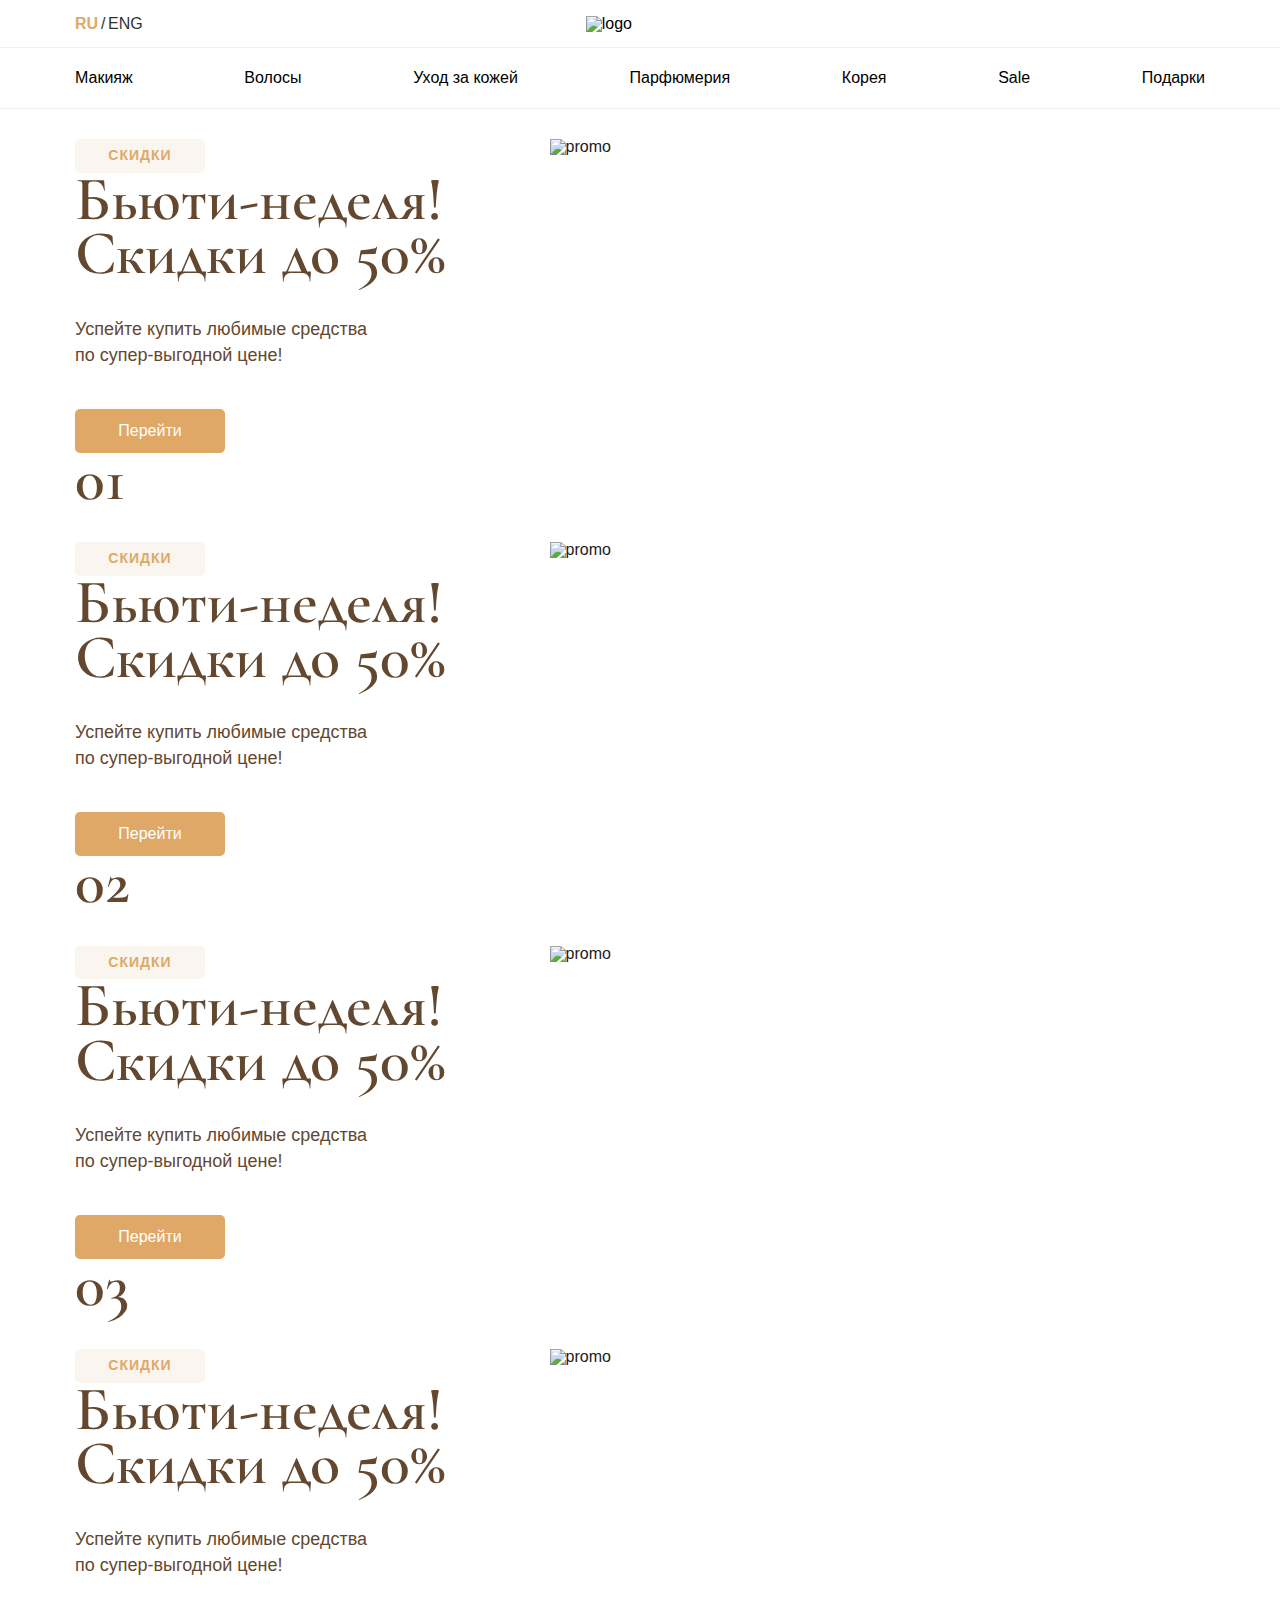
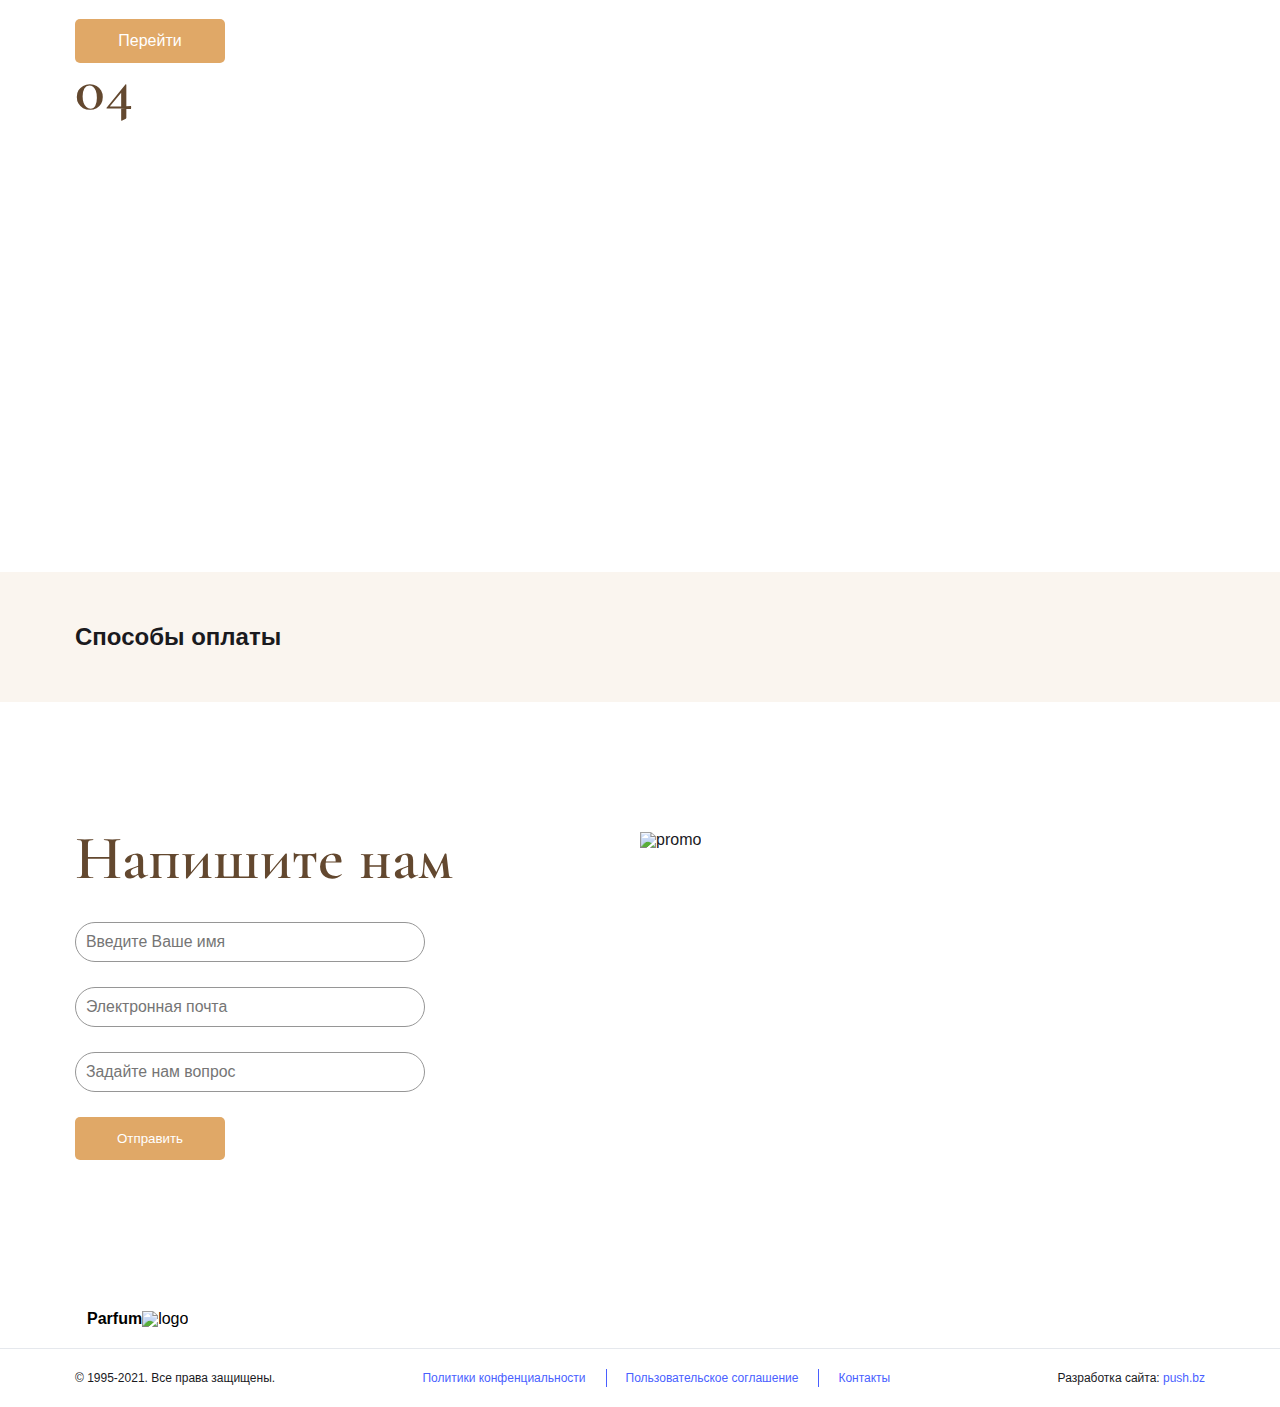
==== commit a63d8468: "fix slider" ====
--- a/index.html
+++ b/index.html
@@ -34,7 +34,6 @@
             </div>
             <div class="page-header__name">
               <a href="./index.html">
-                <h3>Parfum</h3>
                 <img src="./assets/img/logotype.png" alt="logo">
               </a>
             </div>
--- a/assets/css/main.min.css
+++ b/assets/css/main.min.css
@@ -1,2 +1,2 @@
-html,body,body div,object,iframe,h1,h2,h3,h4,h5,h6,p,blockquote,pre,abbr,address,cite,code,dfn,em,img,ins,kbd,q,samp,small,sub,sup,var,dl,dt,dd,ol,ul,li,fieldset,form,label,legend,table,caption,tbody,tfoot,thead,tr,th,td,article,aside,figure,footer,header,menu,nav,section,time,mark,audio,video,details,summary{margin:0;padding:0;border:0;font-size:100%;font-family:"Proxima Nova", sans-serif;font-weight:normal;font-style:normal;vertical-align:baseline;background:transparent}article,aside,figure,footer,header,nav,section,details,summary{display:block}html{-webkit-box-sizing:border-box;box-sizing:border-box;height:100%;max-width:100%;min-width:320px;overflow-x:hidden}*,*:before,*:after{-webkit-box-sizing:inherit;box-sizing:inherit}img,object,embed{max-width:100%}html{overflow-y:scroll}ul{list-style:none}blockquote,q{quotes:none}blockquote:before,blockquote:after,q:before,q:after{content:'';content:none}a{margin:0;padding:0;font-size:100%;vertical-align:baseline;background:transparent;text-decoration:none;color:#000}del{text-decoration:line-through}abbr[title],dfn[title]{border-bottom:1px dotted #000;cursor:help}table{border-collapse:collapse;border-spacing:0}th{font-weight:bold;vertical-align:bottom}td{font-weight:normal;vertical-align:top}hr{display:block;height:1px;border:0;border-top:1px solid #ccc;padding:0}input,select{vertical-align:middle}pre{white-space:pre;white-space:pre-wrap;white-space:pre-line;word-wrap:break-word}input[type="radio"]{vertical-align:text-bottom}input[type="checkbox"]{vertical-align:bottom}.ie7 input[type="checkbox"]{vertical-align:baseline}.ie6 input{vertical-align:text-bottom}select,input,textarea{font:99% sans-serif}select:focus,input:focus,textarea:focus,button:focus{outline:0}table{font-size:inherit;font:100%}small{font-size:85%}strong{font-weight:bold}td,td img{vertical-align:top}sub,sup{font-size:75%;line-height:0;position:relative}sup{top:-0.5em}sub{bottom:-0.25em}pre,code,kbd,samp{font-family:"Proxima Nova", sans-serif}.clickable,label,input[type=button],input[type=submit],input[type=file],button{cursor:pointer}button,input,select,textarea{margin:0}button,input[type=button]{width:auto;overflow:visible}.ie7 img{-ms-interpolation-mode:bicubic}.clearfix:before,.clearfix:after{content:"\0020";display:block;height:0;overflow:hidden}.clearfix:after{clear:both}.clearfix{zoom:1}.button{border:1px solid transparent;border-radius:5px;color:#fff;background-color:#e0a867;padding:13px 30px;min-width:150px;-webkit-transition:-webkit-box-shadow .8s;transition:-webkit-box-shadow .8s;transition:box-shadow .8s;transition:box-shadow .8s, -webkit-box-shadow .8s;display:-webkit-inline-box;display:-ms-inline-flexbox;display:inline-flex;-webkit-box-pack:center;-ms-flex-pack:center;justify-content:center}.button:hover{cursor:pointer;border-color:#63482f;background-color:#fff;color:#63482f}.button-primary--icon{display:-webkit-box;display:-ms-flexbox;display:flex;-webkit-box-align:center;-ms-flex-align:center;align-items:center}.button-primary--icon p{padding:0 10px}.button-icon{background-color:transparent;padding:0;border:none;border-radius:0;min-width:50px}.icon{position:relative;display:-webkit-box;display:-ms-flexbox;display:flex;-webkit-box-align:center;-ms-flex-align:center;align-items:center;-webkit-box-pack:center;-ms-flex-pack:center;justify-content:center;width:34px;height:34px}.icon:before{position:absolute;display:block}.icon-account:before{content:url("./../img/svg/icon-account.svg")}.icon-vk:before{content:url("./../img/svg/icon_VK.svg")}.icon-instagram:before{content:url("./../img/svg/icon-insta.svg")}.icon-telegram:before{content:url("./../img/svg/icon-telegram.svg")}.icon-shop:before{content:url("./../img/svg/icon-shop.svg")}.icon-call:before{content:url("./../img/svg/icon-call.svg")}.icon-check:before{content:url("./../img/svg/icon-check.svg")}.icon-attention:before{content:url("./../img/svg/icon-attention.svg")}.icon-lock:before{content:url("./../img/svg/icon-lock.svg")}.page-top-line{border-bottom:1px solid #EEF2F6}.page-header{display:-webkit-box;display:-ms-flexbox;display:flex;-webkit-box-align:center;-ms-flex-align:center;align-items:center;-webkit-box-pack:justify;-ms-flex-pack:justify;justify-content:space-between;padding:5px 0}.page-header__name a{display:-webkit-box;display:-ms-flexbox;display:flex;-webkit-box-align:center;-ms-flex-align:center;align-items:center}.page-header__name h3{font:700 1.25rem/1.25 "Roboto",sans-serif;color:#63482f}.page-header__name h3 span{font-weight:400;font-family:"Roboto",sans-serif}.page-header__actions{display:-webkit-box;display:-ms-flexbox;display:flex;-webkit-box-pack:justify;-ms-flex-pack:justify;justify-content:space-between}.page-header__account{margin-left:15px}.page-header__shop{margin-left:15px;position:relative}.page-header__shop .shop:hover .shop-hint{-webkit-transition:.8s;transition:.8s;display:block}@media only screen and (max-width: 767px){.page-header{padding-left:0;padding-right:0}.page-header__account,.page-header__shop{margin-left:0}.page-header__account button,.page-header__shop button{background-color:transparent}.page-header__account p,.page-header__shop p{font-size:0;padding:0}.page-header__account .icon-account{background:#F4F6F9}}.page-menu{border-bottom:1px solid #EEF2F6}@media only screen and (max-width: 767px){.page-top-line{position:fixed;left:0;right:0;z-index:100;background:#fff}}.menu{display:-webkit-box;display:-ms-flexbox;display:flex;-webkit-box-pack:justify;-ms-flex-pack:justify;justify-content:space-between;-webkit-box-align:center;-ms-flex-align:center;align-items:center;padding:20px 0}.menu-item{padding:0px 10px}.menu-item:hover{cursor:pointer}.menu-item:hover a{color:#e0a867}.menu-item:first-child{padding-left:0}.menu-item:last-child{padding-right:0}.menu-link{font:400 1rem/1.25 "Roboto",sans-serif}@media only screen and (max-width: 767px){.menu{position:absolute;top:50px;left:0;right:0;opacity:0;z-index:10;background-color:#fff;-webkit-box-orient:vertical;-webkit-box-direction:normal;-ms-flex-direction:column;flex-direction:column;-webkit-box-align:start;-ms-flex-align:start;align-items:flex-start}.menu-item{padding:8px 10px}.menu-item:first-child{padding-left:10px}.menu.active{opacity:1}.menu-link{font-size:1.125rem}}.lang-items{display:-webkit-box;display:-ms-flexbox;display:flex;-webkit-box-pack:center;-ms-flex-pack:center;justify-content:center;-webkit-box-align:center;-ms-flex-align:center;align-items:center}.lang-items li{position:relative}.lang-items li a{color:#313131;font:400 1rem/1.25 "Roboto",sans-serif}.lang-items li.active a{font-weight:600;color:#e0a867}.lang-items li:first-child{margin-right:10px}.lang-items li:first-child:after{content:"/";position:absolute;padding:2px 3px;color:#313131}@media only screen and (max-width: 767px){.lang-items{display:none}}.mobile-btn{display:-webkit-box;display:-ms-flexbox;display:flex;-webkit-box-orient:vertical;-webkit-box-direction:normal;-ms-flex-direction:column;flex-direction:column;opacity:0}.mobile-btn span{display:-webkit-inline-box;display:-ms-inline-flexbox;display:inline-flex;width:25px;height:2px;background-color:#63482f;margin:3px 0}@media only screen and (max-width: 767px){.mobile-btn{opacity:1}}.footer-main{display:-webkit-box;display:-ms-flexbox;display:flex;-webkit-box-align:center;-ms-flex-align:center;align-items:center;-webkit-box-pack:justify;-ms-flex-pack:justify;justify-content:space-between;padding:12px}.footer-main__name h3{font:700 1rem/1.25 "Roboto",sans-serif}.footer-main__name h3 span{font-weight:400;font-family:"Roboto",sans-serif}.footer-main__socials{display:-webkit-box;display:-ms-flexbox;display:flex;-webkit-box-align:center;-ms-flex-align:center;align-items:center}.footer-main__socials a{margin:0 10px}.footer-line{width:100%;height:1px;background-color:#E5E8ED}.footer-info{display:-webkit-box;display:-ms-flexbox;display:flex;-webkit-box-align:center;-ms-flex-align:center;align-items:center;-webkit-box-pack:justify;-ms-flex-pack:justify;justify-content:space-between;padding:20px 0}.footer-info__license{font:400 0.75rem/1.5 "Roboto",sans-serif}.footer-info__links{display:-webkit-box;display:-ms-flexbox;display:flex;-webkit-box-align:center;-ms-flex-align:center;align-items:center}.footer-info__links a{color:#4A5FFF;font:400 0.75rem/1.5 "Roboto",sans-serif;padding:0 20px;position:relative}.footer-info__links a:before{content:'';position:absolute;left:0;display:block;height:18px;width:1px;background-color:#4A5FFF}.footer-info__links a:first-child{padding-left:0}.footer-info__links a:first-child:before{content:none}.footer-info__links a:hover{cursor:pointer}.footer-info__develop{font:400 0.75rem/1.5 "Roboto",sans-serif;text-align:right}.footer-info__develop a{color:#4A5FFF}@media only screen and (max-width: 1060px){.footer-info{-ms-flex-wrap:wrap;flex-wrap:wrap;padding:0}.footer-info__links{-webkit-box-ordinal-group:2;-ms-flex-order:1;order:1;width:100%;border-bottom:1px solid #E5E8ED;padding:20px 0}.footer-info__develop{padding:15px 0;-webkit-box-ordinal-group:3;-ms-flex-order:2;order:2;width:50%}.footer-info__license{padding:15px 0;-webkit-box-ordinal-group:4;-ms-flex-order:3;order:3;width:50%}}@media only screen and (max-width: 767px){.footer-info__links{-webkit-box-orient:vertical;-webkit-box-direction:normal;-ms-flex-direction:column;flex-direction:column;-webkit-box-align:start;-ms-flex-align:start;align-items:flex-start}.footer-info__links a{padding-bottom:5px;padding-left:0}.footer-info__links a:before{display:none}.footer-info__license{-webkit-box-ordinal-group:3;-ms-flex-order:2;order:2;width:100%;border-bottom:1px solid #E5E8ED}.footer-info__develop{-webkit-box-ordinal-group:4;-ms-flex-order:3;order:3;width:100%;text-align:start}}body{min-width:320px;height:100%;font:400 16px/1 "Cormorant Garamond",serif;color:#1a1a1e}body.active{overflow:hidden}.container{max-width:1160px;width:100%;margin:0 auto;padding:0 15px}.d-flex{display:-webkit-box;display:-ms-flexbox;display:flex;-webkit-box-align:center;-ms-flex-align:center;align-items:center}.bg-grey{background-color:#FAF5EF}.main-text{font:600 3.875rem/0.88 "Cormorant Garamond",serif;color:#63482f;margin-bottom:35px}.second-text{font:400 1.125rem/1.44 "Roboto",sans-serif;color:#63482f}.discount{font:600 0.875rem/1.13 "Roboto",sans-serif;text-transform:uppercase;padding:9px 8px;color:#e0a867;letter-spacing:1px}@media only screen and (max-width: 1060px){.container{max-width:calc(100% - 100px);margin:0 50px;padding:0}.hide-tablet{display:none}}@media only screen and (max-width: 767px){main{margin-top:50px}.container{max-width:calc(100% - 22px);margin:0 11px}.main-text{font-size:1.875rem;margin-bottom:20px}.second-text{font-size:0.875rem}}.modal{display:none;position:absolute;z-index:10000;top:0;left:0;visibility:hidden;width:100%;height:100%}.modal.is-visible{display:block;visibility:visible}.modal.is-visible .modal-overlay{opacity:1;visibility:visible;-webkit-transition-delay:0s;transition-delay:0s}.modal.is-visible .modal-transition{-webkit-transform:translateY(0);transform:translateY(0);opacity:1}.modal-overlay{position:fixed;z-index:10;top:0;left:0;width:100%;height:100%;background:rgba(0,0,0,0.5);visibility:hidden;opacity:0;-webkit-transition:visibility 0s linear 0.3s, opacity 0.3s;transition:visibility 0s linear 0.3s, opacity 0.3s}.modal-wrapper{position:absolute;z-index:9999;top:6em;margin-left:auto;margin-right:auto;left:0;right:0;width:32em;background-color:#fff;-webkit-box-shadow:0 0 1.5em rgba(0,0,0,0.35);box-shadow:0 0 1.5em rgba(0,0,0,0.35)}.modal-transition{-webkit-transition:all 0.3s 0.12s;transition:all 0.3s 0.12s;-webkit-transform:translateY(-10%);transform:translateY(-10%);opacity:0}.modal-header,.modal-content{padding:1em}.modal-header{position:relative;background-color:#fff;-webkit-box-shadow:0 1px 2px rgba(0,0,0,0.06);box-shadow:0 1px 2px rgba(0,0,0,0.06);border-bottom:1px solid #e8e8e8}.modal-close{position:absolute;top:0;right:0;padding:1em;color:#aaa;background:none;border:0}.modal-close:hover{color:#777}.modal-heading{font-size:1.125em;margin:0;-webkit-font-smoothing:antialiased;-moz-osx-font-smoothing:grayscale}.modal .modal-content>*:first-child{margin-top:0}.modal .modal-content>*:last-child{margin-bottom:0}.choose-design-modal .modal-wrapper{max-width:1160px;width:100%}.card-design{width:20%;padding:0 10px}.section{margin-bottom:130px}.section:first-child{margin-top:30px}.promo-slider .promo-slide{position:relative;display:-webkit-box;display:-ms-flexbox;display:flex;-webkit-box-pack:justify;-ms-flex-pack:justify;justify-content:space-between;-webkit-box-align:normal;-ms-flex-align:normal;align-items:normal}.promo-slider .promo-slide-content{width:42%;display:-webkit-box;display:-ms-flexbox;display:flex;-webkit-box-pack:justify;-ms-flex-pack:justify;justify-content:space-between;-webkit-box-align:normal;-ms-flex-align:normal;align-items:normal;-webkit-box-orient:vertical;-webkit-box-direction:normal;-ms-flex-direction:column;flex-direction:column;margin-bottom:35px}.promo-slider .promo-slide-img{width:58%}.promo-slider .promo-slide__main h2{max-width:62%;margin-bottom:40px}.promo-slider .promo-slide__number{font:600 3.875rem/0.88 "Cormorant Garamond",serif;color:#63482f}.promo-slider .promo-slide__discount{display:-webkit-box;display:-ms-flexbox;display:flex;-webkit-box-pack:center;-ms-flex-pack:center;justify-content:center;-webkit-box-align:center;-ms-flex-align:center;align-items:center;background-color:#FAF5EF;border-radius:5px;max-width:130px}.promo-slider .slick-dots{position:absolute;z-index:2;margin-top:-20px}@media only screen and (max-width: 767px){.promo-slider .promo-slide{-webkit-box-orient:vertical;-webkit-box-direction:normal;-ms-flex-direction:column;flex-direction:column}.promo-slider .promo-slide-content{width:100%}.promo-slider .promo-slide-img{width:100%}.promo-slider .promo-slide__main a{display:none}.promo-slider .promo-slide__number{position:absolute;left:10px;bottom:30px;font-size:1.875rem}}.section-feedback{display:-webkit-box;display:-ms-flexbox;display:flex;-webkit-box-pack:center;-ms-flex-pack:center;justify-content:center;-webkit-box-align:start;-ms-flex-align:start;align-items:flex-start}.section-feedback__text-block{width:50%}.section-feedback__img{width:50%}.card-line{-webkit-box-pack:justify;-ms-flex-pack:justify;justify-content:space-between;padding:15px 0}.card-line__name{font:400 0.875rem/1.28 "Cormorant Garamond",serif;color:#000}.card-line__info .name{font:400 0.875rem/1.28 "Cormorant Garamond",serif;color:#737373}.card-line__info .price{display:inline-block;margin-left:30px;font:600 0.875rem/1.28 "Cormorant Garamond",serif}@media only screen and (max-width: 767px){.card-line__info .name{display:none}}.card{padding-top:60px;-webkit-box-align:start;-ms-flex-align:start;align-items:flex-start}.card-name{font:600 1.5rem/1.115 "Cormorant Garamond",serif;margin-bottom:40px}.card-step{margin-bottom:40px}.card-step__name{position:relative}.card-step__name h4{font:400 1rem/1.25 "Cormorant Garamond",serif;padding-right:160px}.card-step__name h4 span{font-weight:600;padding-left:3px}.card-step__name .choose-size{position:absolute;right:0;font:400 1rem/1.125 "Cormorant Garamond",serif;color:#4A5FFF}.card-step__name .choose-size:hover{cursor:pointer}.card-step__btns{display:-webkit-box;display:-ms-flexbox;display:flex;-ms-flex-wrap:wrap;flex-wrap:wrap;-webkit-box-pack:justify;-ms-flex-pack:justify;justify-content:space-between}.card-step-btn{width:48%;padding:30px;margin-bottom:20px;background:#FFFFFF;border-radius:10px;border:2px solid #E5E8ED}.card-step-btn.selected{border-color:#b7ceb0}.card-step-btn .title{text-align:center;font:600 1rem/1.125 "Cormorant Garamond",serif}.card-step-btn .size{font:600 1rem/1.125 "Cormorant Garamond",serif;margin-bottom:7px}.card-step-btn .image{height:100px;margin-bottom:28px}.card-step-btn .image img{border-radius:8px;height:100%;width:100%;-o-object-fit:cover;object-fit:cover}.card-step-btn:hover{cursor:pointer;border-color:#b7ceb1}.card-step-btn--full{width:100%;display:-webkit-box;display:-ms-flexbox;display:flex;-webkit-box-align:center;-ms-flex-align:center;align-items:center;-webkit-box-pack:justify;-ms-flex-pack:justify;justify-content:space-between}.card-step-btn--full:hover{border-color:transparent;cursor:not-allowed}.card-step-btn--full div{font:600 1rem/1.125 "Cormorant Garamond",serif}.card-step-btn--full button{background:linear-gradient(96.59deg, #36FF6F 0%, #13F051 100%);font:400 0.875rem/1.125 "Cormorant Garamond",serif;border-radius:20px;padding:8px 22px}.card__image{margin-right:30px;width:40%;border:1px solid #EEF2F7;background-color:#F4F6F9;border-radius:20px}.card__image img{border-radius:20px;overflow:hidden;width:100%}.card__image span{display:block;text-align:center;padding:15px 0}.card__desc{padding-left:30px;width:65%}@media only screen and (max-width: 1060px){.card-step__name{-ms-flex-wrap:wrap;flex-wrap:wrap}.card-step__name h4{display:block;width:calc(100% - 50px);padding-right:0px}.card-step__name .choose-size{position:static;display:block;width:100%;padding-right:30px;padding-bottom:15px}.card-step--second,.card-step--third{padding-right:4px}.card-step--second .card-step__btns,.card-step--third .card-step__btns{-webkit-box-orient:vertical;-webkit-box-direction:normal;-ms-flex-direction:column;flex-direction:column}.card-step--second .card-step-btn,.card-step--third .card-step-btn{width:100%}}@media only screen and (max-width: 767px){.card{-webkit-box-orient:vertical;-webkit-box-direction:normal;-ms-flex-direction:column;flex-direction:column;position:relative}.card-name{position:absolute;top:17px;font-size:1rem}.card__image{max-width:350px;width:100%;margin:0 auto 30px}.card__desc{width:100%;padding-left:0}.card-step-btn{padding:20px 30px}.card-step-btn .title{font-size:0.75rem}}.slider{max-width:90%;margin:30px auto}.slider .slick-slide img{max-width:950px;margin:0 auto}.slider .slick-arrow{position:absolute;z-index:2;top:50%;margin-top:-25px;width:50px;height:50px;border-radius:50%;border:none;background:#F4F6F9;font-size:0}.slider .slick-arrow:hover{cursor:pointer}.slider .slick-arrow.slick-next{right:-55px}.slider .slick-arrow.slick-next:before{display:block;content:url("/assets/img/svg/icon-next.svg")}.slider .slick-arrow.slick-prev{left:-55px}.slider .slick-arrow.slick-prev:before{display:block;content:url("/assets/img/svg/icon-prev.svg")}@media only screen and (max-width: 767px){.slider .slick-slide img{max-width:500px;width:100%}.slider .slick-arrow{width:35px;height:35px}.slider .slick-arrow.slick-next{right:0}.slider .slick-arrow.slick-prev{left:0}}.faq{padding:40px 0}.faq__header{display:-webkit-box;display:-ms-flexbox;display:flex;-webkit-box-align:center;-ms-flex-align:center;align-items:center;-webkit-box-pack:justify;-ms-flex-pack:justify;justify-content:space-between}.faq__header h3{font:600 1.5rem/1.25 "Roboto",sans-serif}.faq__header .arrow{position:relative;display:block;width:50px;height:50px}.faq__header .arrow:hover{cursor:pointer}.faq__header .arrow:before{position:absolute;display:-webkit-box;display:-ms-flexbox;display:flex;-webkit-box-pack:center;-ms-flex-pack:center;justify-content:center;-webkit-box-align:center;-ms-flex-align:center;align-items:center;-webkit-transform:rotate(-90deg);transform:rotate(-90deg);width:50px;height:50px;content:url("./../img/svg/icon-next.svg")}.faq__header:hover{-webkit-transition:all 0.5s ease-out;transition:all 0.5s ease-out}.faq__header--active .arrow:before{-webkit-transform:rotate(90deg);transform:rotate(90deg)}.faq__main{display:none;padding-top:30px}.faq-item{padding-bottom:20px}.faq-item__header{font:600 1.125rem/1.25 "Roboto",sans-serif;padding-bottom:15px}.faq-item__main{font:400 0.875rem/1.125 "Roboto",sans-serif;color:#737373}@media only screen and (max-width: 1060px){.faq__header h3{font-size:1.125rem}}.price-new{font:400 0.875rem/1.121 "Cormorant Garamond",serif;color:#000;padding-right:6px}.price-old{font:400 0.8125rem/1.15 "Cormorant Garamond",serif;text-decoration:line-through;color:#737373;padding-right:6px}.price-sales{font:600 0.75rem/1.25 "Cormorant Garamond",serif;color:#fff;padding:2px 3px;border-radius:4px}.price-sales--blue{background-color:#4A5FFF}.price-sales--red{background-color:#FF5757}.icon-wrapper{-webkit-transform:scale(1);transform:scale(1);-webkit-transition:-webkit-transform .8s;transition:-webkit-transform .8s;transition:transform .8s;transition:transform .8s, -webkit-transform .8s}.icon-wrapper:hover{-webkit-transform:scale(1.15);transform:scale(1.15)}.icon-wrapper:hover span{-webkit-box-shadow:0px 5px 10px 2px rgba(0,0,0,0.12);box-shadow:0px 5px 10px 2px rgba(0,0,0,0.12)}.input-wrap{max-width:350px;width:100%;margin-bottom:25px}.input-wrap input{border:1px solid #969696;border-radius:50px;width:100%;height:40px;padding:5px 10px}.input-wrap input:hover{cursor:pointer}.shop-hint{position:absolute;z-index:3;display:none;top:35px;right:0;background:#FFFFFF;border-radius:6px;-webkit-box-shadow:0px 5px 10px 2px rgba(0,0,0,0.12);box-shadow:0px 5px 10px 2px rgba(0,0,0,0.12)}.shop-hint-full{width:350px;position:relative}.shop-hint-full__header{font:400 0.75rem/1.25 "Roboto",sans-serif;border-bottom:1px solid #F4F6F9;padding:10px 15px}.shop-hint-full__item{display:-webkit-box;display:-ms-flexbox;display:flex;-webkit-box-align:center;-ms-flex-align:center;align-items:center;padding:12px 15px}.shop-hint-full__item .main{-webkit-box-flex:1;-ms-flex:1;flex:1;padding:0 10px}.shop-hint-full__item .main .title{font:400 0.875rem/1.25 "Roboto",sans-serif;padding-bottom:2px}.shop-hint-full__item .main .desc{font:400 0.75rem/1.25 "Roboto",sans-serif}.shop-hint-full__item .image{width:38px;height:38px}.shop-hint-full__item .delete{font:400 0.75rem/1.25 "Roboto",sans-serif;color:#FF5757}.shop-hint-full__item .value{font:400 0.75rem/1.25 "Roboto",sans-serif;padding-bottom:3px}.shop-hint-full__footer{text-align:center;padding:19px 5px}.shop-hint-full__footer a{color:#4A5FFF;font:400 0.75rem/1.25 "Roboto",sans-serif;text-decoration:underline}.shop-hint-empty{width:171px;position:relative}.shop-hint-empty__main{font:400 0.875rem/1.25 "Roboto",sans-serif;text-align:center;padding:20px 35px 0}.shop-hint-empty__footer{text-align:center;padding:19px 5px}.shop-hint-empty__footer a{color:#4A5FFF;font:400 0.75rem/1.25 "Roboto",sans-serif}.shop-hint span{position:relative}.shop-hint span::after{content:'';position:absolute;left:51px;top:-17px;border:10px solid transparent;border-bottom:10px solid #fff}.slick-dots{display:-webkit-box;display:-ms-flexbox;display:flex;-webkit-box-pack:start;-ms-flex-pack:start;justify-content:flex-start;-webkit-box-align:center;-ms-flex-align:center;align-items:center}.slick-dots li{background:#969696;border-radius:50px;width:13px;height:13px;margin:0 7px}.slick-dots li.slick-active{background-color:#e0a867}.slick-dots li button{background-color:transparent;border:none;font-size:0}.slick-dots li:hover{cursor:pointer}.page{display:-webkit-box;display:-ms-flexbox;display:flex;height:100%;-webkit-box-orient:vertical;-webkit-box-direction:normal;-ms-flex-direction:column;flex-direction:column}.page main{-webkit-box-flex:1;-ms-flex:1;flex:1}
+html,body,body div,object,iframe,h1,h2,h3,h4,h5,h6,p,blockquote,pre,abbr,address,cite,code,dfn,em,img,ins,kbd,q,samp,small,sub,sup,var,dl,dt,dd,ol,ul,li,fieldset,form,label,legend,table,caption,tbody,tfoot,thead,tr,th,td,article,aside,figure,footer,header,menu,nav,section,time,mark,audio,video,details,summary{margin:0;padding:0;border:0;font-size:100%;font-family:"Proxima Nova", sans-serif;font-weight:normal;font-style:normal;vertical-align:baseline;background:transparent}article,aside,figure,footer,header,nav,section,details,summary{display:block}html{-webkit-box-sizing:border-box;box-sizing:border-box;height:100%;max-width:100%;min-width:320px;overflow-x:hidden}*,*:before,*:after{-webkit-box-sizing:inherit;box-sizing:inherit}img,object,embed{max-width:100%}html{overflow-y:scroll}ul{list-style:none}blockquote,q{quotes:none}blockquote:before,blockquote:after,q:before,q:after{content:'';content:none}a{margin:0;padding:0;font-size:100%;vertical-align:baseline;background:transparent;text-decoration:none;color:#000}del{text-decoration:line-through}abbr[title],dfn[title]{border-bottom:1px dotted #000;cursor:help}table{border-collapse:collapse;border-spacing:0}th{font-weight:bold;vertical-align:bottom}td{font-weight:normal;vertical-align:top}hr{display:block;height:1px;border:0;border-top:1px solid #ccc;padding:0}input,select{vertical-align:middle}pre{white-space:pre;white-space:pre-wrap;white-space:pre-line;word-wrap:break-word}input[type="radio"]{vertical-align:text-bottom}input[type="checkbox"]{vertical-align:bottom}.ie7 input[type="checkbox"]{vertical-align:baseline}.ie6 input{vertical-align:text-bottom}select,input,textarea{font:99% sans-serif}select:focus,input:focus,textarea:focus,button:focus{outline:0}table{font-size:inherit;font:100%}small{font-size:85%}strong{font-weight:bold}td,td img{vertical-align:top}sub,sup{font-size:75%;line-height:0;position:relative}sup{top:-0.5em}sub{bottom:-0.25em}pre,code,kbd,samp{font-family:"Proxima Nova", sans-serif}.clickable,label,input[type=button],input[type=submit],input[type=file],button{cursor:pointer}button,input,select,textarea{margin:0}button,input[type=button]{width:auto;overflow:visible}.ie7 img{-ms-interpolation-mode:bicubic}.clearfix:before,.clearfix:after{content:"\0020";display:block;height:0;overflow:hidden}.clearfix:after{clear:both}.clearfix{zoom:1}.button{border:1px solid transparent;border-radius:5px;color:#fff;background-color:#e0a867;padding:13px 30px;min-width:150px;-webkit-transition:-webkit-box-shadow .8s;transition:-webkit-box-shadow .8s;transition:box-shadow .8s;transition:box-shadow .8s, -webkit-box-shadow .8s;display:-webkit-inline-box;display:-ms-inline-flexbox;display:inline-flex;-webkit-box-pack:center;-ms-flex-pack:center;justify-content:center}.button:hover{cursor:pointer;border-color:#63482f;background-color:#fff;color:#63482f}.button-primary--icon{display:-webkit-box;display:-ms-flexbox;display:flex;-webkit-box-align:center;-ms-flex-align:center;align-items:center}.button-primary--icon p{padding:0 10px}.button-icon{background-color:transparent;padding:0;border:none;border-radius:0;min-width:50px}.icon{position:relative;display:-webkit-box;display:-ms-flexbox;display:flex;-webkit-box-align:center;-ms-flex-align:center;align-items:center;-webkit-box-pack:center;-ms-flex-pack:center;justify-content:center;width:34px;height:34px}.icon:before{position:absolute;display:block}.icon-account:before{content:url("./../img/svg/icon-account.svg")}.icon-vk:before{content:url("./../img/svg/icon_VK.svg")}.icon-instagram:before{content:url("./../img/svg/icon-insta.svg")}.icon-telegram:before{content:url("./../img/svg/icon-telegram.svg")}.icon-shop:before{content:url("./../img/svg/icon-shop.svg")}.icon-call:before{content:url("./../img/svg/icon-call.svg")}.icon-check:before{content:url("./../img/svg/icon-check.svg")}.icon-attention:before{content:url("./../img/svg/icon-attention.svg")}.icon-lock:before{content:url("./../img/svg/icon-lock.svg")}.slick-slider{margin:30px auto}.slick-slider .slick-slide img{max-width:950px;width:100%;margin:0 auto}.slick-slider .slick-arrow{position:absolute;z-index:2;top:50%;margin-top:-25px;width:50px;height:50px;border-radius:50%;border:none;background:#F4F6F9;font-size:0}.slick-slider .slick-arrow:hover{cursor:pointer}.slick-slider .slick-arrow.slick-next{right:-55px}.slick-slider .slick-arrow.slick-next:before{display:block;content:url("/assets/img/svg/icon-next.svg")}.slick-slider .slick-arrow.slick-prev{left:-55px}.slick-slider .slick-arrow.slick-prev:before{display:block;content:url("/assets/img/svg/icon-prev.svg")}@media only screen and (max-width: 767px){.slick-slider .slick-slide img{max-width:500px;width:100%}.slick-slider .slick-arrow{width:35px;height:35px}.slick-slider .slick-arrow.slick-next{right:0}.slick-slider .slick-arrow.slick-prev{left:0}}.slick-dots{display:-webkit-box;display:-ms-flexbox;display:flex;-webkit-box-pack:start;-ms-flex-pack:start;justify-content:flex-start;-webkit-box-align:center;-ms-flex-align:center;align-items:center}.slick-dots li{background:#969696;border-radius:50px;width:13px;height:13px;margin:0 7px}.slick-dots li.slick-active{background-color:#e0a867}.slick-dots li button{background-color:transparent;border:none;font-size:0}.slick-dots li:hover{cursor:pointer}.modal{display:none;position:absolute;z-index:10000;top:0;left:0;visibility:hidden;width:100%;height:100%}.modal.is-visible{display:block;visibility:visible}.modal.is-visible .modal-overlay{opacity:1;visibility:visible;-webkit-transition-delay:0s;transition-delay:0s}.modal.is-visible .modal-transition{-webkit-transform:translateY(0);transform:translateY(0);opacity:1}.modal-overlay{position:fixed;z-index:10;top:0;left:0;width:100%;height:100%;background:rgba(0,0,0,0.5);visibility:hidden;opacity:0;-webkit-transition:visibility 0s linear 0.3s, opacity 0.3s;transition:visibility 0s linear 0.3s, opacity 0.3s}.modal-wrapper{position:absolute;z-index:9999;top:6em;margin-left:auto;margin-right:auto;left:0;right:0;width:32em;background-color:#fff;-webkit-box-shadow:0 0 1.5em rgba(0,0,0,0.35);box-shadow:0 0 1.5em rgba(0,0,0,0.35)}.modal-transition{-webkit-transition:all 0.3s 0.12s;transition:all 0.3s 0.12s;-webkit-transform:translateY(-10%);transform:translateY(-10%);opacity:0}.modal-header,.modal-content{padding:1em}.modal-header{position:relative;background-color:#fff;-webkit-box-shadow:0 1px 2px rgba(0,0,0,0.06);box-shadow:0 1px 2px rgba(0,0,0,0.06);border-bottom:1px solid #e8e8e8}.modal-close{position:absolute;top:0;right:0;padding:1em;color:#aaa;background:none;border:0}.modal-close:hover{color:#777}.modal-heading{font-size:1.125em;margin:0;-webkit-font-smoothing:antialiased;-moz-osx-font-smoothing:grayscale}.modal .modal-content>*:first-child{margin-top:0}.modal .modal-content>*:last-child{margin-bottom:0}.choose-design-modal .modal-wrapper{max-width:1160px;width:100%}.card-design{width:20%;padding:0 10px}.page-top-line{border-bottom:1px solid #EEF2F6}.page-header{display:-webkit-box;display:-ms-flexbox;display:flex;-webkit-box-align:center;-ms-flex-align:center;align-items:center;-webkit-box-pack:justify;-ms-flex-pack:justify;justify-content:space-between;padding:5px 0}.page-header__name a{display:-webkit-box;display:-ms-flexbox;display:flex;-webkit-box-align:center;-ms-flex-align:center;align-items:center}.page-header__actions{display:-webkit-box;display:-ms-flexbox;display:flex;-webkit-box-pack:justify;-ms-flex-pack:justify;justify-content:space-between}.page-header__account{margin-left:15px}.page-header__shop{margin-left:15px;position:relative}.page-header__shop .shop:hover .shop-hint{-webkit-transition:.8s;transition:.8s;display:block}@media only screen and (max-width: 767px){.page-header{padding-left:0;padding-right:0}.page-header__account,.page-header__shop{margin-left:0}.page-header__account button,.page-header__shop button{background-color:transparent}.page-header__account p,.page-header__shop p{font-size:0;padding:0}}.page-menu{border-bottom:1px solid #EEF2F6}@media only screen and (max-width: 767px){.page-top-line{position:fixed;left:0;right:0;z-index:100;background:#fff}}.menu{display:-webkit-box;display:-ms-flexbox;display:flex;-webkit-box-pack:justify;-ms-flex-pack:justify;justify-content:space-between;-webkit-box-align:center;-ms-flex-align:center;align-items:center;padding:20px 0}.menu-item{padding:0px 10px}.menu-item:hover{cursor:pointer}.menu-item:hover a{color:#e0a867}.menu-item:first-child{padding-left:0}.menu-item:last-child{padding-right:0}.menu-link{font:400 1rem/1.25 "Roboto",sans-serif}@media only screen and (max-width: 767px){.menu{position:absolute;top:48px;left:0;right:0;display:none;z-index:10;background-color:#fff;-webkit-box-orient:vertical;-webkit-box-direction:normal;-ms-flex-direction:column;flex-direction:column;-webkit-box-align:start;-ms-flex-align:start;align-items:flex-start}.menu-item{padding:8px 10px}.menu-item:first-child{padding-left:10px}.menu.active{display:-webkit-box;display:-ms-flexbox;display:flex}.menu-link{font-size:1.125rem}}.lang-items{display:-webkit-box;display:-ms-flexbox;display:flex;-webkit-box-pack:center;-ms-flex-pack:center;justify-content:center;-webkit-box-align:center;-ms-flex-align:center;align-items:center}.lang-items li{position:relative}.lang-items li a{color:#313131;font:400 1rem/1.25 "Roboto",sans-serif}.lang-items li.active a{font-weight:600;color:#e0a867}.lang-items li:first-child{margin-right:10px}.lang-items li:first-child:after{content:"/";position:absolute;padding:2px 3px;color:#313131}@media only screen and (max-width: 767px){.lang-items{display:none}}.mobile-btn{-webkit-box-orient:vertical;-webkit-box-direction:normal;-ms-flex-direction:column;flex-direction:column;opacity:0;display:none;-webkit-tap-highlight-color:rgba(0,0,0,0)}.mobile-btn span{display:-webkit-inline-box;display:-ms-inline-flexbox;display:inline-flex;width:20px;height:2px;background-color:#63482f;margin:2px 0;-webkit-transition:all 0.25s ease-in;transition:all 0.25s ease-in}.mobile-btn:hover{cursor:pointer}.mobile-btn.active span:nth-child(1){-webkit-transform:translateY(3px) rotate(45deg);transform:translateY(3px) rotate(45deg)}.mobile-btn.active span:nth-child(2){display:none}.mobile-btn.active span:nth-child(3){-webkit-transform:translateY(-3px) rotate(-45deg);transform:translateY(-3px) rotate(-45deg)}@media only screen and (max-width: 767px){.mobile-btn{opacity:1;display:-webkit-box;display:-ms-flexbox;display:flex}}.footer-main{display:-webkit-box;display:-ms-flexbox;display:flex;-webkit-box-align:center;-ms-flex-align:center;align-items:center;-webkit-box-pack:justify;-ms-flex-pack:justify;justify-content:space-between;padding:12px}.footer-main__name h3{font:700 1rem/1.25 "Roboto",sans-serif}.footer-main__name h3 span{font-weight:400;font-family:"Roboto",sans-serif}.footer-main__socials{display:-webkit-box;display:-ms-flexbox;display:flex;-webkit-box-align:center;-ms-flex-align:center;align-items:center}.footer-main__socials a{margin:0 10px}.footer-line{width:100%;height:1px;background-color:#E5E8ED}.footer-info{display:-webkit-box;display:-ms-flexbox;display:flex;-webkit-box-align:center;-ms-flex-align:center;align-items:center;-webkit-box-pack:justify;-ms-flex-pack:justify;justify-content:space-between;padding:20px 0}.footer-info__license{font:400 0.75rem/1.5 "Roboto",sans-serif}.footer-info__links{display:-webkit-box;display:-ms-flexbox;display:flex;-webkit-box-align:center;-ms-flex-align:center;align-items:center}.footer-info__links a{color:#4A5FFF;font:400 0.75rem/1.5 "Roboto",sans-serif;padding:0 20px;position:relative}.footer-info__links a:before{content:'';position:absolute;left:0;display:block;height:18px;width:1px;background-color:#4A5FFF}.footer-info__links a:first-child{padding-left:0}.footer-info__links a:first-child:before{content:none}.footer-info__links a:hover{cursor:pointer}.footer-info__develop{font:400 0.75rem/1.5 "Roboto",sans-serif;text-align:right}.footer-info__develop a{color:#4A5FFF}@media only screen and (max-width: 1060px){.footer-info{-ms-flex-wrap:wrap;flex-wrap:wrap;padding:0}.footer-info__links{-webkit-box-ordinal-group:2;-ms-flex-order:1;order:1;width:100%;border-bottom:1px solid #E5E8ED;padding:20px 0}.footer-info__develop{padding:15px 0;-webkit-box-ordinal-group:3;-ms-flex-order:2;order:2;width:50%}.footer-info__license{padding:15px 0;-webkit-box-ordinal-group:4;-ms-flex-order:3;order:3;width:50%}}@media only screen and (max-width: 767px){.footer-info__links{-webkit-box-orient:vertical;-webkit-box-direction:normal;-ms-flex-direction:column;flex-direction:column;-webkit-box-align:start;-ms-flex-align:start;align-items:flex-start}.footer-info__links a{padding-bottom:5px;padding-left:0}.footer-info__links a:before{display:none}.footer-info__license{-webkit-box-ordinal-group:3;-ms-flex-order:2;order:2;width:100%;border-bottom:1px solid #E5E8ED}.footer-info__develop{-webkit-box-ordinal-group:4;-ms-flex-order:3;order:3;width:100%;text-align:start}}body{min-width:320px;height:100%;font:400 16px/1 "Cormorant Garamond",serif;color:#1a1a1e}body.active{overflow:hidden}.container{max-width:1160px;width:100%;margin:0 auto;padding:0 15px}.d-flex{display:-webkit-box;display:-ms-flexbox;display:flex;-webkit-box-align:center;-ms-flex-align:center;align-items:center}.bg-grey{background-color:#FAF5EF}.main-text{font:600 3.875rem/0.88 "Cormorant Garamond",serif;color:#63482f;margin-bottom:35px}.second-text{font:400 1.125rem/1.44 "Roboto",sans-serif;color:#63482f}.discount{font:600 0.875rem/1.13 "Roboto",sans-serif;text-transform:uppercase;padding:9px 8px;color:#e0a867;letter-spacing:1px}@media only screen and (max-width: 1060px){.container{max-width:calc(100% - 100px);margin:0 50px;padding:0}.hide-tablet{display:none}}@media only screen and (max-width: 767px){main{margin-top:50px}.container{max-width:calc(100% - 22px);margin:0 11px}.main-text{font-size:1.875rem;margin-bottom:20px}.second-text{font-size:0.875rem}.discount{font-size:0.5rem;padding:4px 8px}}.page.active{overflow:hidden;position:relative}.page.active:before{position:absolute;content:'';display:block;background-color:#56555691;top:0;left:0;right:0;bottom:0;z-index:5}.section{margin-bottom:130px}.section:first-child{margin-top:30px}.promo-slider .promo-slide{position:relative;display:-webkit-box;display:-ms-flexbox;display:flex;-webkit-box-pack:justify;-ms-flex-pack:justify;justify-content:space-between;-webkit-box-align:normal;-ms-flex-align:normal;align-items:normal}.promo-slider .promo-slide-content{width:42%;display:-webkit-box;display:-ms-flexbox;display:flex;-webkit-box-pack:justify;-ms-flex-pack:justify;justify-content:space-between;-webkit-box-align:normal;-ms-flex-align:normal;align-items:normal;-webkit-box-orient:vertical;-webkit-box-direction:normal;-ms-flex-direction:column;flex-direction:column;margin-bottom:35px}.promo-slider .promo-slide-img{width:58%}.promo-slider .promo-slide__main h2{max-width:62%;margin-bottom:40px}.promo-slider .promo-slide__number{font:600 3.875rem/0.88 "Cormorant Garamond",serif;color:#63482f}.promo-slider .promo-slide__discount{display:-webkit-box;display:-ms-flexbox;display:flex;-webkit-box-pack:center;-ms-flex-pack:center;justify-content:center;-webkit-box-align:center;-ms-flex-align:center;align-items:center;background-color:#FAF5EF;border-radius:5px;max-width:130px}.promo-slider .slick-dots{position:absolute;z-index:2;margin-top:-20px}@media only screen and (max-width: 767px){.promo-slider{max-width:500px;width:100%;margin-left:auto;margin-right:auto}.promo-slider .promo-slide{-webkit-box-orient:vertical;-webkit-box-direction:normal;-ms-flex-direction:column;flex-direction:column}.promo-slider .promo-slide-content{width:100%;margin-bottom:15px}.promo-slider .promo-slide-img{width:100%}.promo-slider .promo-slide__main a{display:none}.promo-slider .promo-slide__main h2{max-width:93%;margin-bottom:10px}.promo-slider .promo-slide__number{position:absolute;left:10px;bottom:30px;font-size:1.875rem}.promo-slider .promo-slide__discount{max-width:65px;margin-bottom:20px}}.brand-slider .slick-slide img{max-width:200px;width:100%;margin:0 auto}.section-feedback{display:-webkit-box;display:-ms-flexbox;display:flex;-webkit-box-pack:center;-ms-flex-pack:center;justify-content:center;-webkit-box-align:start;-ms-flex-align:start;align-items:flex-start}.section-feedback__text-block{width:50%}.section-feedback__img{width:50%}@media only screen and (max-width: 767px){.section-feedback__img{display:none}.section-feedback__text-block{width:100%}.section-feedback__text-block h3{text-align:center}.section-feedback__text-block form>div{margin:30px auto}.section-feedback__text-block form .button-wrap{text-align:center}}.card-line{-webkit-box-pack:justify;-ms-flex-pack:justify;justify-content:space-between;padding:15px 0}.card-line__name{font:400 0.875rem/1.28 "Cormorant Garamond",serif;color:#000}.card-line__info .name{font:400 0.875rem/1.28 "Cormorant Garamond",serif;color:#737373}.card-line__info .price{display:inline-block;margin-left:30px;font:600 0.875rem/1.28 "Cormorant Garamond",serif}@media only screen and (max-width: 767px){.card-line__info .name{display:none}}.card{padding-top:60px;-webkit-box-align:start;-ms-flex-align:start;align-items:flex-start}.card-name{font:600 1.5rem/1.115 "Cormorant Garamond",serif;margin-bottom:40px}.card-step{margin-bottom:40px}.card-step__name{position:relative}.card-step__name h4{font:400 1rem/1.25 "Cormorant Garamond",serif;padding-right:160px}.card-step__name h4 span{font-weight:600;padding-left:3px}.card-step__name .choose-size{position:absolute;right:0;font:400 1rem/1.125 "Cormorant Garamond",serif;color:#4A5FFF}.card-step__name .choose-size:hover{cursor:pointer}.card-step__btns{display:-webkit-box;display:-ms-flexbox;display:flex;-ms-flex-wrap:wrap;flex-wrap:wrap;-webkit-box-pack:justify;-ms-flex-pack:justify;justify-content:space-between}.card-step-btn{width:48%;padding:30px;margin-bottom:20px;background:#FFFFFF;border-radius:10px;border:2px solid #E5E8ED}.card-step-btn.selected{border-color:#b7ceb0}.card-step-btn .title{text-align:center;font:600 1rem/1.125 "Cormorant Garamond",serif}.card-step-btn .size{font:600 1rem/1.125 "Cormorant Garamond",serif;margin-bottom:7px}.card-step-btn .image{height:100px;margin-bottom:28px}.card-step-btn .image img{border-radius:8px;height:100%;width:100%;-o-object-fit:cover;object-fit:cover}.card-step-btn:hover{cursor:pointer;border-color:#b7ceb1}.card-step-btn--full{width:100%;display:-webkit-box;display:-ms-flexbox;display:flex;-webkit-box-align:center;-ms-flex-align:center;align-items:center;-webkit-box-pack:justify;-ms-flex-pack:justify;justify-content:space-between}.card-step-btn--full:hover{border-color:transparent;cursor:not-allowed}.card-step-btn--full div{font:600 1rem/1.125 "Cormorant Garamond",serif}.card-step-btn--full button{background:linear-gradient(96.59deg, #36FF6F 0%, #13F051 100%);font:400 0.875rem/1.125 "Cormorant Garamond",serif;border-radius:20px;padding:8px 22px}.card__image{margin-right:30px;width:40%;border:1px solid #EEF2F7;background-color:#F4F6F9;border-radius:20px}.card__image img{border-radius:20px;overflow:hidden;width:100%}.card__image span{display:block;text-align:center;padding:15px 0}.card__desc{padding-left:30px;width:65%}@media only screen and (max-width: 1060px){.card-step__name{-ms-flex-wrap:wrap;flex-wrap:wrap}.card-step__name h4{display:block;width:calc(100% - 50px);padding-right:0px}.card-step__name .choose-size{position:static;display:block;width:100%;padding-right:30px;padding-bottom:15px}.card-step--second,.card-step--third{padding-right:4px}.card-step--second .card-step__btns,.card-step--third .card-step__btns{-webkit-box-orient:vertical;-webkit-box-direction:normal;-ms-flex-direction:column;flex-direction:column}.card-step--second .card-step-btn,.card-step--third .card-step-btn{width:100%}}@media only screen and (max-width: 767px){.card{-webkit-box-orient:vertical;-webkit-box-direction:normal;-ms-flex-direction:column;flex-direction:column;position:relative}.card-name{position:absolute;top:17px;font-size:1rem}.card__image{max-width:350px;width:100%;margin:0 auto 30px}.card__desc{width:100%;padding-left:0}.card-step-btn{padding:20px 30px}.card-step-btn .title{font-size:0.75rem}}.faq{padding:40px 0}.faq__header{display:-webkit-box;display:-ms-flexbox;display:flex;-webkit-box-align:center;-ms-flex-align:center;align-items:center;-webkit-box-pack:justify;-ms-flex-pack:justify;justify-content:space-between}.faq__header h3{font:600 1.5rem/1.25 "Roboto",sans-serif}.faq__header .arrow{position:relative;display:block;width:50px;height:50px}.faq__header .arrow:hover{cursor:pointer}.faq__header .arrow:before{position:absolute;display:-webkit-box;display:-ms-flexbox;display:flex;-webkit-box-pack:center;-ms-flex-pack:center;justify-content:center;-webkit-box-align:center;-ms-flex-align:center;align-items:center;-webkit-transform:rotate(-90deg);transform:rotate(-90deg);width:50px;height:50px;content:url("./../img/svg/icon-next.svg")}.faq__header:hover{-webkit-transition:all 0.5s ease-out;transition:all 0.5s ease-out}.faq__header--active .arrow:before{-webkit-transform:rotate(90deg);transform:rotate(90deg)}.faq__main{display:none;padding-top:30px}.faq-item{padding-bottom:20px}.faq-item__header{font:600 1.125rem/1.25 "Roboto",sans-serif;padding-bottom:15px}.faq-item__main{font:400 0.875rem/1.125 "Roboto",sans-serif;color:#737373}@media only screen and (max-width: 1060px){.faq__header h3{font-size:1.125rem}}.price-new{font:400 0.875rem/1.121 "Cormorant Garamond",serif;color:#000;padding-right:6px}.price-old{font:400 0.8125rem/1.15 "Cormorant Garamond",serif;text-decoration:line-through;color:#737373;padding-right:6px}.price-sales{font:600 0.75rem/1.25 "Cormorant Garamond",serif;color:#fff;padding:2px 3px;border-radius:4px}.price-sales--blue{background-color:#4A5FFF}.price-sales--red{background-color:#FF5757}.icon-wrapper{-webkit-transform:scale(1);transform:scale(1);-webkit-transition:-webkit-transform .8s;transition:-webkit-transform .8s;transition:transform .8s;transition:transform .8s, -webkit-transform .8s}.icon-wrapper:hover{-webkit-transform:scale(1.15);transform:scale(1.15)}.icon-wrapper:hover span{-webkit-box-shadow:0px 5px 10px 2px rgba(0,0,0,0.12);box-shadow:0px 5px 10px 2px rgba(0,0,0,0.12)}.input-wrap{max-width:350px;width:100%;margin-bottom:25px}.input-wrap input{border:1px solid #969696;border-radius:50px;width:100%;height:40px;padding:5px 10px;-webkit-transition:.4s all ease-in-out;transition:.4s all ease-in-out}.input-wrap input:hover{border-color:#e0a867;cursor:pointer}.shop-hint{position:absolute;z-index:3;display:none;top:35px;right:0;background:#FFFFFF;border-radius:6px;-webkit-box-shadow:0px 5px 10px 2px rgba(0,0,0,0.12);box-shadow:0px 5px 10px 2px rgba(0,0,0,0.12)}.shop-hint-full{width:350px;position:relative}.shop-hint-full__header{font:400 0.75rem/1.25 "Roboto",sans-serif;border-bottom:1px solid #F4F6F9;padding:10px 15px}.shop-hint-full__item{display:-webkit-box;display:-ms-flexbox;display:flex;-webkit-box-align:center;-ms-flex-align:center;align-items:center;padding:12px 15px}.shop-hint-full__item .main{-webkit-box-flex:1;-ms-flex:1;flex:1;padding:0 10px}.shop-hint-full__item .main .title{font:400 0.875rem/1.25 "Roboto",sans-serif;padding-bottom:2px}.shop-hint-full__item .main .desc{font:400 0.75rem/1.25 "Roboto",sans-serif}.shop-hint-full__item .image{width:38px;height:38px}.shop-hint-full__item .delete{font:400 0.75rem/1.25 "Roboto",sans-serif;color:#FF5757}.shop-hint-full__item .value{font:400 0.75rem/1.25 "Roboto",sans-serif;padding-bottom:3px}.shop-hint-full__footer{text-align:center;padding:19px 5px}.shop-hint-full__footer a{color:#4A5FFF;font:400 0.75rem/1.25 "Roboto",sans-serif;text-decoration:underline}.shop-hint-empty{width:171px;position:relative}.shop-hint-empty__main{font:400 0.875rem/1.25 "Roboto",sans-serif;text-align:center;padding:20px 35px 0}.shop-hint-empty__footer{text-align:center;padding:19px 5px}.shop-hint-empty__footer a{color:#4A5FFF;font:400 0.75rem/1.25 "Roboto",sans-serif}.shop-hint span{position:relative}.shop-hint span::after{content:'';position:absolute;left:51px;top:-17px;border:10px solid transparent;border-bottom:10px solid #fff}.page{display:-webkit-box;display:-ms-flexbox;display:flex;height:100%;-webkit-box-orient:vertical;-webkit-box-direction:normal;-ms-flex-direction:column;flex-direction:column}.page main{-webkit-box-flex:1;-ms-flex:1;flex:1}
 /*# sourceMappingURL=main.min.css.map */